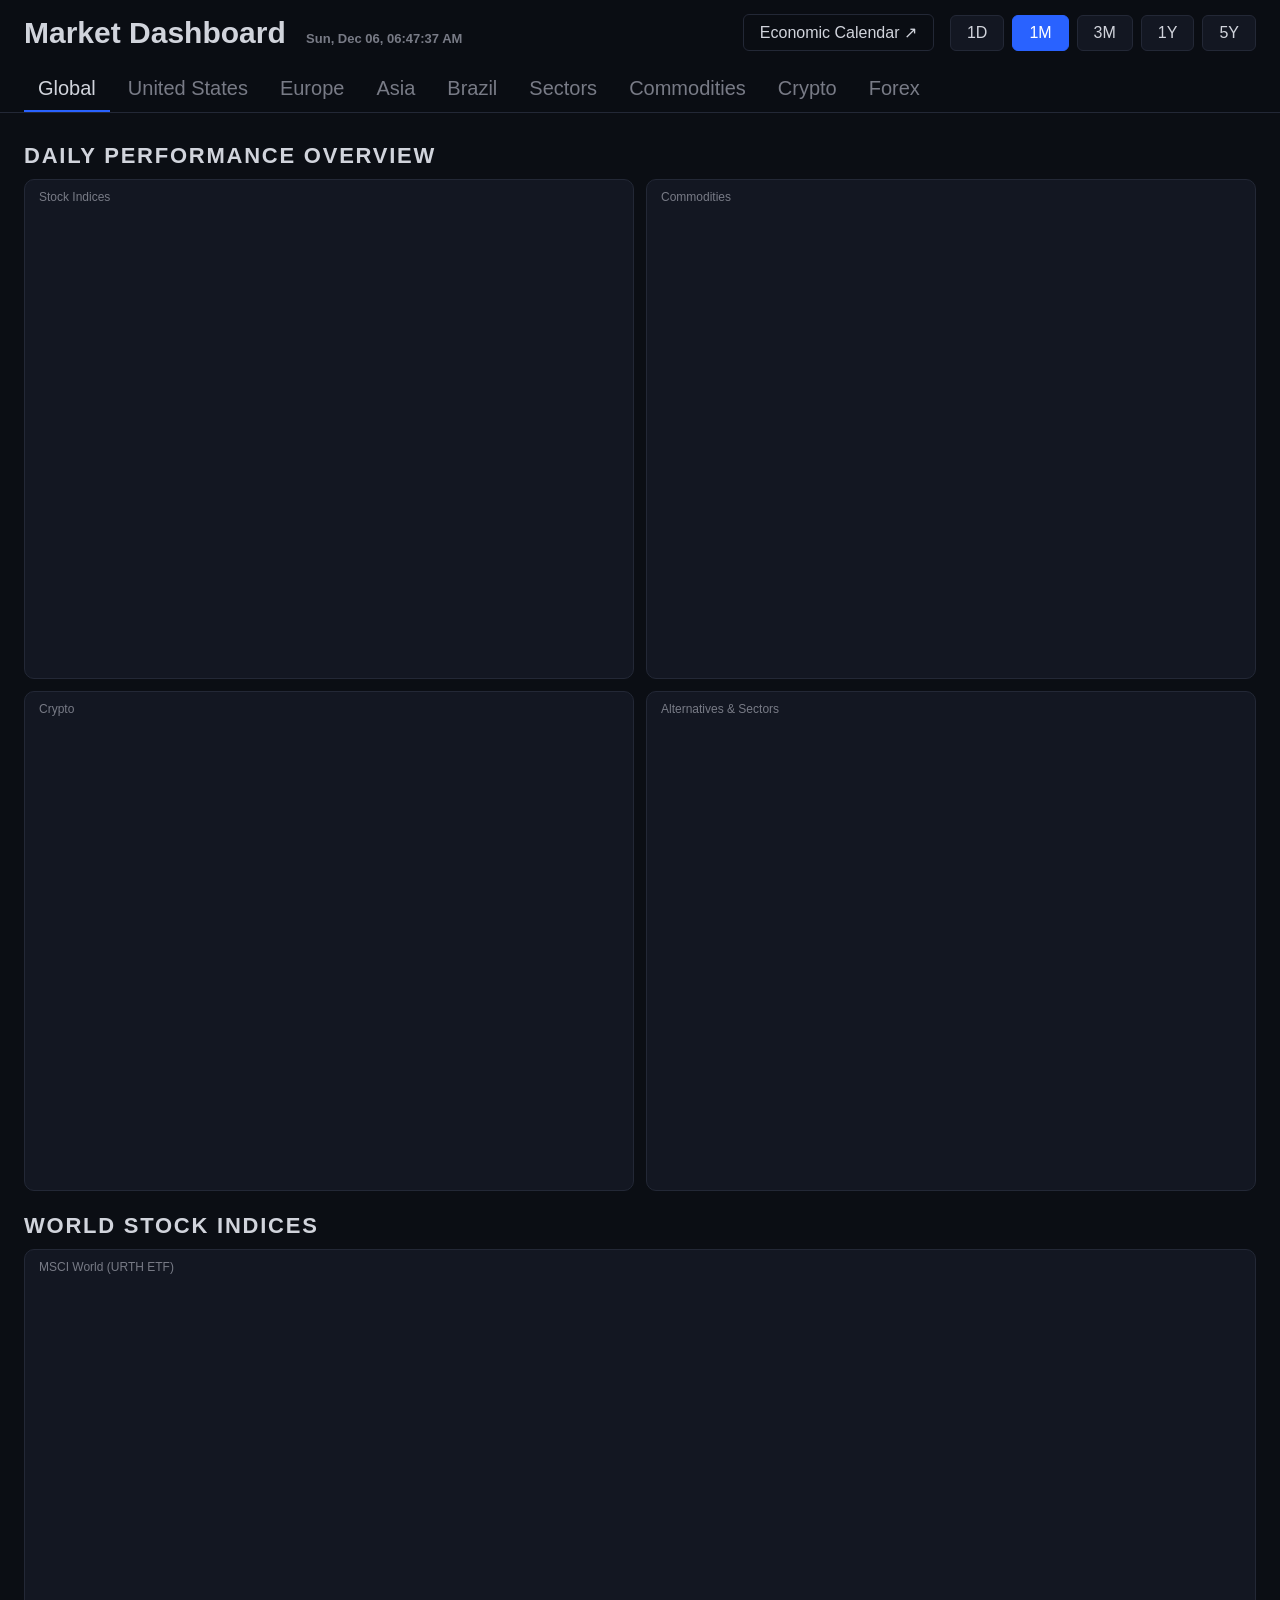
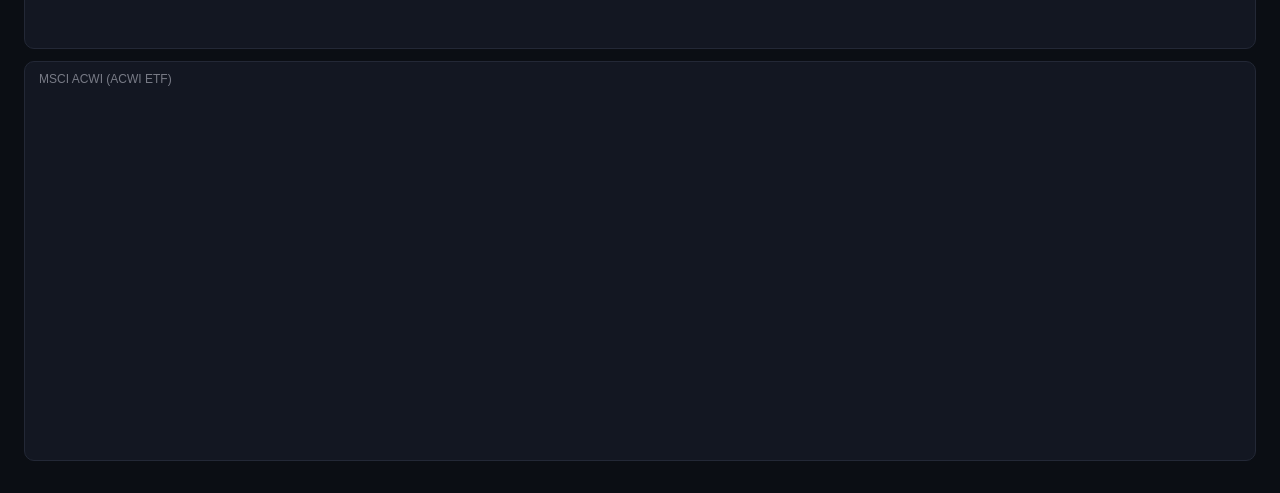
==== index.html @ fdc888da "Rename main page to index.html" ====
<!DOCTYPE html>
<!--
  MARKET DASHBOARD
  ==================
  This file mixes 3 "languages", each with its own job:

  1. HTML -> the STRUCTURE of the page (what exists: title, buttons, boxes)
  2. CSS  -> the LOOK (colors, sizes, grid). Lives inside <style>
  3. JavaScript (JS) -> the BEHAVIOR (building charts, reacting to
     clicks). Lives inside <script>

  The charts are NOT drawn by this file: they are TradingView "widgets".
  For each asset, our code loads a small program from TradingView's
  server, which fetches the prices and draws the chart inside the box.
  That's why the file lives on your computer but needs internet to work.

  Text inside a block like this one (HTML) or after // (JS) is a
  COMMENT: the browser ignores it, it's only for humans.
-->
<html lang="en">
<head>
  <meta charset="UTF-8">
  <meta name="viewport" content="width=device-width, initial-scale=1">
  <title>Market Dashboard</title>
  <link rel="icon" href="data:image/svg+xml,<svg xmlns='http://www.w3.org/2000/svg' viewBox='0 0 100 100'><text y='.9em' font-size='90'>📈</text></svg>">

  <style>
    /* ---------- CSS: look ---------- */

    /* Color variables: change them here and the whole page changes */
    :root {
      --fundo: #0b0e14;
      --caixa: #131722;
      --borda: #232836;
      --texto: #d1d4dc;
      --text-muted: #787b86;
      --destaque: #2962ff;
    }

    * { box-sizing: border-box; }

    body {
      margin: 0;
      background: var(--fundo);
      color: var(--texto);
      font-family: -apple-system, BlinkMacSystemFont, "Segoe UI", Roboto, sans-serif;
    }

    /* Top bar: title on the left, link and buttons on the right,
       tabs on a second line (flex-wrap lets them drop down) */
    header {
      position: sticky; top: 0; z-index: 10;
      display: flex; align-items: center; justify-content: space-between;
      gap: 16px; flex-wrap: wrap;
      padding: 14px 24px 0;
      background: rgba(11, 14, 20, 0.92);
      backdrop-filter: blur(6px);
      border-bottom: 1px solid var(--borda);
    }
    header h1 { margin: 0; font-size: 30px; font-weight: 700; }
    #clock { color: var(--text-muted); font-size: 13px; margin-left: 12px; }

    .periods { display: flex; gap: 8px; }
    .periods button {
      background: var(--caixa);
      color: var(--texto);
      border: 1px solid var(--borda);
      border-radius: 6px;
      padding: 8px 16px;
      font-size: 16px;
      cursor: pointer;
    }
    .periods button:hover { border-color: var(--text-muted); }
    .periods button.active { background: var(--destaque); border-color: var(--destaque); color: #fff; }

    .calendar-link {
      margin-left: auto;          /* pushes the link to the right, next to the buttons */
      color: var(--texto);
      text-decoration: none;      /* removes the underline links have by default */
      font-size: 16px;
      padding: 8px 16px;;
      border: 1px solid var(--borda);
      border-radius: 6px;
    }
    .calendar-link:hover { border-color: var(--text-muted); }

    /* NEW: the tab bar. width: 100% forces it onto its own line */
    .tabs { display: flex; gap: 4px; width: 100%; }
    .tabs button {
      background: none;
      color: var(--text-muted);
      border: none;
      border-bottom: 2px solid transparent;  /* invisible line, same height as the active one */
      padding: 10px 14px;
      font-size: 20px;
      cursor: pointer;
    }
    .tabs button:hover { color: var(--texto); }
    .tabs button.active { color: var(--texto); border-bottom-color: var(--destaque); }

    main { padding: 8px 24px 32px; }

    /* Each group (Macro, Commodities...) has a title and a grid */
    section h2 {
      margin: 22px 0 10px;
      font-size: 22px; font-weight: 600;
      letter-spacing: 0.08em; text-transform: uppercase;
      color: var(--texto);
    }

    /* THE GRID: as many columns as fit, each at least 700px wide */
    .grid {
      display: grid;
      grid-template-columns: repeat(auto-fill, minmax(700px, 1fr));
      gap: 12px;
    }

    /* Each chart box */
    .card {
      background: var(--caixa);
      border: 1px solid var(--borda);
      border-radius: 10px;
      padding: 10px 10px 4px;
      height: 400px;
      display: flex; flex-direction: column;
    }
    .card .label { font-size: 12px; color: var(--text-muted); margin: 0 0 4px 4px; }

    .card .chart { flex: 1; min-height: 0; }
     /* Number cards (data from APIs, not charts) */
    .stat-grid {
      display: grid;
      grid-template-columns: repeat(auto-fill, minmax(340px, 1fr));   /* all cards the same width */
      gap: 12px;
    }
    .stat-card {
      background: var(--caixa);
      border: 1px solid var(--borda);
      border-radius: 10px;
      padding: 14px 16px;
    }
    .stat-card .label { font-size: 13px; color: var(--text-muted); }
    .stat-value { 
      font-size: 36px; 
      font-weight: 700; 
      margin: 6px 0 2px; 
      white-space: nowrap;   /* never break the number into two lines */
    }
    
    .stat-date { font-size: 12px; color: var(--text-muted); }
    .stat-unit { font-size: 20px; font-weight: 500; color: var(--text-muted); margin-left: 4px; }
    
    /* Performance lists on the Global tab */
    .overview-grid {
      display: grid;
      grid-template-columns: repeat(auto-fill, minmax(420px, 1fr));
      gap: 12px;
    }
    .overview-card { height: 500px; }    
    
    .group-link {
      display: inline-block;
      margin: 0 0 12px;
      font-size: 15px;
      color: var(--texto);
      text-decoration: none;
      padding: 8px 14px;
      border: 1px solid var(--borda);
      border-radius: 6px;
      background: var(--caixa);
    }

    /* Country comparison table */
    .table-card {
      background: var(--caixa);
      border: 1px solid var(--borda);
      border-radius: 10px;
      padding: 14px 16px;
      overflow-x: auto;   /* scroll sideways on small screens instead of breaking */
    }
    .compare { width: 100%; border-collapse: collapse; font-size: 16px; }
    .compare th, .compare td {
      padding: 10px 14px;
      text-align: right;   /* numbers line up on the right, like in a spreadsheet */
      border-bottom: 1px solid var(--borda);
      white-space: nowrap;
    }
    .compare th:first-child { text-align: left; }   /* country names on the left */
    .compare thead th { font-size: 13px; font-weight: 600; color: var(--text-muted); }
    .compare tbody tr:hover { background: var(--borda); }   /* highlight the row under the mouse */
    .compare td[title] { cursor: help; }

    .group-link:hover { border-color: var(--text-muted); }
    .group-link:hover { text-decoration: underline; }
  </style>
</head>

<body>
  <!-- ---------- HTML: structure ---------- -->
  <header>
    <div>
      <h1>Market Dashboard <span id="clock"></span></h1>
    </div>

    <!-- Opens TradingView's full economic calendar in a new tab -->
    <a class="calendar-link" href="https://www.tradingview.com/economic-calendar/" target="_blank">
      Economic Calendar ↗
    </a>

    <!-- Period buttons. "data-period" holds the code TradingView
         understands: 1D, 1M, 3M, 12M (1 year), 60M (5 years) -->
    <div class="periods">
      <button data-period="1D">1D</button>
      <button data-period="1M">1M</button>
      <button data-period="3M">3M</button>
      <button data-period="12M">1Y</button>
      <button data-period="60M">5Y</button>
    </div>

    <!-- NEW: tab bar. Starts empty: the JavaScript creates one button per tab -->
    <nav class="tabs" id="tabs"></nav>
  </header>

  <!-- Starts empty: the JavaScript fills it with the groups of the current tab -->
  <main id="panel"></main>

  <script>
    // ---------- JavaScript: behavior ----------

    // 1) TABS AND ASSETS
    // The tabs, in the order they appear in the top bar.
    const TABS = ["Global", "United States", "Europe", "Asia", "Brazil", "Sectors", "Commodities", "Crypto", "Forex"];

    // Focus PDF is named after the Friday before its Monday release: R20261113.pdf
    function latestFocusUrl() {
      const d = new Date();                                   // today
      // getDay(): 0 = Sunday, 1 = Monday, ... 6 = Saturday
      const daysSinceMonday = (d.getDay() + 6) % 7;
      d.setDate(d.getDate() - daysSinceMonday - 3);           // last Monday - 3 days = Friday
      const yyyy = d.getFullYear();
      const mm = String(d.getMonth() + 1).padStart(2, "0");   // months start at 0 in JavaScript!
      const dd = String(d.getDate()).padStart(2, "0");
      return `https://www.bcb.gov.br/content/focus/focus/R${yyyy}${mm}${dd}.pdf`;
    }

    // Each group says which tab it belongs to ("tab").
    // Each asset is ["EXCHANGE:TICKER", "Label shown on the card"].
    // The prefix (OANDA:, FX:, CAPITALCOM:...) says which data source the price comes from.
    const GROUPS = [

      { tab: "Global", title: "Daily Performance Overview", overview: [
        ["Stock Indices", [
          ["FOREXCOM:SPXUSD",        "S&P 500"],
          ["FOREXCOM:NSXUSD",        "Nasdaq 100"],
          ["CAPITALCOM:EU50",        "Euro Stoxx 50"],
          ["CAPITALCOM:CN50",        "China A50"],          
          ["CAPITALCOM:DE40",        "DAX"],
          ["FOREXCOM:UKXGBP",        "FTSE 100"],
          ["OANDA:JP225USD",         "Nikkei 225"],
          ["CAPITALCOM:HK50",        "Hang Seng"],
          ["BMFBOVESPA:IBOV",        "Ibovespa"],
        ]],
        ["Commodities", [
          ["OANDA:XAUUSD",           "Gold"],
          ["OANDA:XAGUSD",           "Silver"],
          ["CAPITALCOM:COPPER",      "Copper"],
          ["IG:IRON",                "Iron Ore"],
          ["TVC:UKOIL",              "Brent Crude"],
          ["TVC:USOIL",              "WTI Crude"],
        ]],
        ["Crypto", [
          ["BITSTAMP:BTCUSD",        "Bitcoin"],
          ["BITSTAMP:ETHUSD",        "Ethereum"],
          ["BITSTAMP:SOLUSD",        "Solana"],
          ["BITSTAMP:XRPUSD",        "XRP"],
        ]],   
        ["Alternatives & Sectors", [
          ["AMEX:URA",               "Uranium Miners"],
          ["AMEX:REMX",              "Rare Earths"],
          ["NYSE:MP",                "MP Materials"],
          ["AMEX:LIT",               "Lithium"],
          ["AMEX:ITA",               "US Defense"],
          ["AMEX:XLV",               "US Healthcare"],
          ["NASDAQ:SMH",             "Semiconductors"],
          ["NASDAQ:CIBR",            "Cybersecurity"],
        ]], 
      ]},          
    
      { tab: "Global", title: "World Stock Indices", assets: [
        ["AMEX:URTH",         "MSCI World (URTH ETF)"],
        ["NASDAQ:ACWI",       "MSCI ACWI (ACWI ETF)"],
      ]},
      
      { tab: "United States", title: "Rates & Inflation",
        link: ["Rate Expectations: CME FedWatch ↗", "https://www.cmegroup.com/markets/interest-rates/cme-fedwatch-tool.html"],
        indicators: [
          ["US_FED_FUNDS", "Fed Funds Effective Rate",                    "% p.y."],
          ["US_REAL_RATE", "Real Interest Rate (Fed Funds vs. CPI 12m)", "% p.y."],
          ["US_CPI",       "CPI Inflation (12 months)",                  "%"],
      ]},
      { tab: "United States", title: "Economy & Fiscal", indicators: [
        ["US_UNEMPLOYMENT", "Unemployment Rate",            "%"],
        ["US_GDP",          "GDP, Last Full Year", " US$ tn", 1e12],
        ["US_DEBT",         "Total Public Debt",   " US$ tn", 1e12],
        ["FRED:GFDEGDQ188S", "Total Public Debt (% GDP)"],
      ]},

      { tab: "United States", title: "Stock Indices", assets: [
        ["FOREXCOM:SPXUSD",   "S&P 500"],
        ["FOREXCOM:NSXUSD",   "Nasdaq 100"],
        ["FOREXCOM:DJI",      "Dow Jones"],
        ["FOREXCOM:US2000",   "Russell 2000"],
      ]},

      { tab: "United States", title: "Rates & Volatility", assets: [
        ["OANDA:USB10YUSD",   "US 10Y T-Note (Price)"],
        ["CAPITALCOM:VIX",    "VIX (Volatility)"],
      ]},

      { tab: "Europe", title: "Euro Area (ECB)",
        link: ["ECB Monetary Policy Decisions ↗", "https://www.ecb.europa.eu/press/govcdec/mopo/html/index.en.html"],
        indicators: [
          ["EU_DEPOSIT_RATE", "ECB Deposit Facility Rate",           "% p.y."],
          ["EU_REAL_RATE",    "Real Short-Term Rate (vs. HICP 12m)", "% p.y."],
          ["EU_HICP",         "HICP Inflation (12 months)",          "%"],
          ["EU_GDP_GROWTH",   "Real GDP Growth (YoY)",               "%"],
      ]},
      { tab: "Europe", title: "Country Comparison", table: "europe" },

      { tab: "Europe", title: "Stock Indices", assets: [
        ["CAPITALCOM:EU50",   "Euro Stoxx 50"],
        ["CAPITALCOM:DE40",   "DAX (Germany)"],
        ["FOREXCOM:UKXGBP",   "FTSE 100 (London)"],
        ["CAPITALCOM:FR40",   "CAC 40 (France)"],
      ]},

      { tab: "Europe", title: "Government Bonds", assets: [
        ["OANDA:DE10YBEUR",        "German Bund 10Y (Price)"],
        ["OANDA:UK10YBGBP",        "UK Gilt 10Y (Price)"],
        ["FRED:IRLTLT01ITM156N",   "Italy 10Y — FRED (monthly)"],
        ["FRED:IRLTLT01ESM156N",   "Spain 10Y — FRED (monthly)"],
        ["FRED:IRLTLT01FRM156N",   "France 10Y — FRED (monthly)"],
        ["FRED:IRLTLT01DEM156N",   "Germany 10Y — FRED (monthly)"],
        ["FRED:IRLTLT01GBM156N",   "UK 10Y — FRED (monthly)"],
      ]},

      { tab: "Asia", title: "Country Comparison", table: "asia" },      
      
      { tab: "Asia", title: "Stock Indices", assets: [
        ["OANDA:JP225USD",         "Nikkei 225 (Japan)"],
        ["CAPITALCOM:HK50",        "Hang Seng (Hong Kong)"],
        ["CAPITALCOM:CN50",        "China A50"],
        ["OANDA:AU200AUD",         "ASX 200 (Australia)"],
      ]},

      { tab: "Asia", title: "Country ETFs (USD, US hours)", assets: [
        ["BATS:INDA",              "India (INDA)"],
        ["AMEX:EWT",               "Taiwan (EWT)"],
        ["AMEX:EWY",               "South Korea (EWY)"],
      ]},

      { tab: "Asia", title: "Currencies", assets: [
        ["FX:AUDUSD",              "AUD / USD"],
        ["FX_IDC:USDINR",          "USD / INR (India)"],
      ]},

      { tab: "Asia", title: "Bond Yields (monthly, %)", assets: [
        ["FRED:IRLTLT01JPM156N",   "Japan 10Y"],
        ["FRED:IRLTLT01AUM156N",   "Australia 10Y"],
      ]},

      { tab: "Asia", title: "Government Bonds", assets: [
        ["FRED:IRLTLT01JPM156N",   "Japan 10Y — FRED (monthly)"]
      ]},

      { tab: "Brazil", title: "Rates & Inflation",
        link: ["Focus Survey: Latest Report (PDF) ↗", latestFocusUrl()],
        indicators: [
        [432,   "Selic Target Rate",          "% p.y."],
        ["REAL_RATE", "Real Interest Rate (Selic vs. IPCA 12m)", "% p.y."],
        [13522, "IPCA Inflation (12 months)", "%"],
        [433,   "IPCA Inflation (monthly)",   "%"],
        [13521, "Inflation Target",           "%"],
      ]},

      { tab: "Brazil", title: "Economy & Fiscal", indicators: [
        ["GDP", "Real GDP Growth (YoY)", "%"],
        [7324,  "GDP, Last Full Year",  " US$ tn", 1000000],
        [24369, "Unemployment Rate",               "%"],
        [13762, "Gross Public Debt (% GDP)",       "%"],
        [3546,  "International Reserves", " US$ bn", 1000],
      ]},    
      
      { tab: "Brazil", title: "Market", assets: [
        ["BMFBOVESPA:IBOV",   "Ibovespa"],
        ["FX_IDC:USDBRL",     "USD / BRL"],
        ["BMFBOVESPA:PETR4",  "Petrobras (PETR4)"],
        ["BMFBOVESPA:VALE3",  "Vale (VALE3)"],
        ["BMFBOVESPA:ITUB4",  "Itaú (ITUB4)"],
      ]},

      { tab: "Brazil", title: "Interest Rates", assets: [
        ["BMFBOVESPA:DI1F2027",    "DI Jan/2027 (Short-term rate, %)"],
        ["BMFBOVESPA:DI1F2035",    "DI Jan/2035 (Long-term rate, %)"],
      ]},

     { tab: "Commodities", title: "Precious Metals", assets: [
        ["OANDA:XAUUSD",           "Gold (USD/oz)"],
        ["OANDA:XAGUSD",           "Silver (USD/oz)"],
        ["OANDA:XPTUSD",           "Platinum (USD/oz)"],
        ["OANDA:XPDUSD",           "Palladium (USD/oz)"],
      ]},

      { tab: "Commodities", title: "Industrial Metals", assets: [
        ["CAPITALCOM:COPPER",      "Copper"],
        ["IG:IRON",                "Iron Ore (CNH/t, China)"],
      ]},
      { tab: "Commodities", title: "Energy", assets: [
        ["TVC:UKOIL",              "Brent Crude"],
        ["TVC:USOIL",              "WTI Crude"],
      ]},

      { tab: "Commodities", title: "Critical Minerals (via ETFs & miners)", assets: [
        ["AMEX:URA",               "Uranium Miners (URA)"],
        ["AMEX:URNM",              "Uranium Miners & Physical (URNM)"],
        ["AMEX:REMX",              "Rare Earths & Strategic Metals (REMX)"],
        ["NYSE:MP",                "MP Materials (US Rare Earths)"],
        ["AMEX:LIT",               "Lithium & Battery Tech (LIT)"],
      ]},

      { tab: "Crypto", title: "Crypto", assets: [
        ["BITSTAMP:BTCUSD",   "Bitcoin"],
        ["BITSTAMP:ETHUSD",   "Ethereum"],
      ]},

      { tab: "Sectors", title: "Defense & Aerospace", assets: [
        ["AMEX:ITA",               "US Aerospace & Defense (ITA)"],
        ["AMEX:XAR",               "US Aerospace & Defense, Equal Weight (XAR)"],
        ["BATS:EUAD",              "Europe Defense (EUAD) - BATS"],
      ]},
      { tab: "Sectors", title: "Healthcare & Pharma", assets: [
        ["AMEX:XLV",               "US Healthcare (XLV)"],
        ["AMEX:XPH",               "US Pharmaceuticals (XPH)"],
        ["AMEX:XBI",               "US Biotech (XBI)"],
      ]},
      { tab: "Sectors", title: "Tech & Semiconductors", assets: [
        ["NASDAQ:SMH",             "Semiconductors (SMH)"],
        ["AMEX:XLK",               "US Technology (XLK)"],
        ["NASDAQ:CIBR",            "Cybersecurity (CIBR)"],
      ]},
      { tab: "Sectors", title: "Financials & Energy", assets: [
        ["AMEX:XLF",               "US Financials (XLF)"],
        ["AMEX:XLE",               "US Energy (XLE)"],
        ["NASDAQ:ICLN",            "Clean Energy (ICLN)"],
      ]},
      
      { tab: "Forex", title: "Currencies", assets: [
        ["CAPITALCOM:DXY",    "Dollar Index (DXY)"],
        ["FX:EURUSD",         "EUR / USD"],
        ["FX:USDJPY",         "USD / JPY"],
        ["FX:USDCNH",         "USD / CNH (China)"],
        ["FX_IDC:CHFEUR",     "CHF / EUR"],
      ]},
    ];

    // Used the first time the page opens (before anything is saved)
    const DEFAULT_TAB = TABS[0];
    const DEFAULT_PERIOD = "1M"; // 1 day, 1 month, 3 months, 1 year, 5 years

    // Address of TradingView's "little program" that draws each chart
    const WIDGET_URL =
      "https://s3.tradingview.com/external-embedding/embed-widget-symbol-overview.js";


    // 2) MEMORY: save and read choices in the browser (localStorage),
    // so the page reopens on the same tab and period.
    // try/catch: if the browser blocks storage, we just use the default.
    function load(key, fallback) {
      try { return localStorage.getItem(key) || fallback; }
      catch (e) { return fallback; }
    }
    function save(key, value) {
      try { localStorage.setItem(key, value); } catch (e) {}
    }

    // NEW: the "state" of the page = what is selected right now.
    // "let" (not "const") because these values change when you click.
    let currentTab = load("tab", DEFAULT_TAB);
    let currentPeriod = DEFAULT_PERIOD;;

    // If a saved tab no longer exists (e.g. you renamed it), go back to the default
    if (!TABS.includes(currentTab)) currentTab = DEFAULT_TAB;


    // 3) FUNCTION THAT CREATES ONE CHART inside a box
    // This is TradingView's own "embed" code, built with JavaScript
    // so we can rebuild it when you change tab or period.
    function createChart(box, symbol, period) {
      const container = document.createElement("div");
      container.className = "tradingview-widget-container";
      container.style.height = "100%";

      const target = document.createElement("div");
      target.className = "tradingview-widget-container__widget";
      container.appendChild(target);

      const script = document.createElement("script");
      script.src = WIDGET_URL;
      script.async = true;
      // The settings go inside the <script> tag as JSON
      script.innerHTML = JSON.stringify({
        symbols: [[symbol + "|" + period]], // "EXCHANGE:TICKER|PERIOD"
        chartOnly: false,
        width: "100%",
        height: "100%",
        locale: "en",
        colorTheme: "dark",
        isTransparent: true,                 // uses our box's background
        autosize: true,
        chartType: "area",
        showVolume: false,
        showMA: false,
        scalePosition: "right",
        scaleMode: "Normal",
        valuesTracking: "1",                 // shows the value under the mouse
        changeMode: "price-and-percent",
        hideDateRanges: true,                // we have our own period buttons
        hideMarketStatus: false,
        hideSymbolLogo: false,
      });
      container.appendChild(script);

      box.appendChild(container);
    }

    // Compact TradingView widget: just the value and the change, no chart
    const QUOTE_URL = "https://s3.tradingview.com/external-embedding/embed-widget-single-quote.js";

    function createQuote(box, symbol) {
      const container = document.createElement("div");
      container.className = "tradingview-widget-container";

      const target = document.createElement("div");
      target.className = "tradingview-widget-container__widget";
      container.appendChild(target);

      const script = document.createElement("script");
      script.src = QUOTE_URL;
      script.async = true;
      script.innerHTML = JSON.stringify({
        symbol: symbol,
        width: "100%",
        isTransparent: true,
        colorTheme: "dark",
        locale: "en",
      });
      container.appendChild(script);

      box.appendChild(container);
    }

    // List of assets with their change over the selected period
    const OVERVIEW_URL = "https://s3.tradingview.com/external-embedding/embed-widget-market-overview.js";

    function createOverview(box, title, symbols, period) {
      const container = document.createElement("div");
      container.className = "tradingview-widget-container";
      container.style.height = "100%";

      const target = document.createElement("div");
      target.className = "tradingview-widget-container__widget";
      container.appendChild(target);

      const script = document.createElement("script");
      script.src = OVERVIEW_URL;
      script.async = true;
      script.innerHTML = JSON.stringify({
        colorTheme: "dark",
        dateRange: "1D",
        showChart: false,           // just the list
        locale: "en",
        width: "100%",
        height: "100%",
        isTransparent: true,
        showSymbolLogo: true,
        showFloatingTooltip: false,
        tabs: [{
          title: title,
          // our format ["EXCHANGE:TICKER", "Name"] → TradingView's format { s: ..., d: ... }
          symbols: symbols.map(([symbol, name]) => ({ s: symbol, d: name })),
        }],
      });
      container.appendChild(script);

      box.appendChild(container);
    }


    // 3b) NUMBER CARDS: data from public APIs
    const BCB_URL = "https://api.bcb.gov.br/dados/serie/bcdata.sgs.";
    const IBGE_GDP_URL = "https://servicodados.ibge.gov.br/api/v3/agregados/5932/periodos/-1/variaveis/6561?localidades=N1%5Ball%5D&classificacao=11255%5B90707%5D";

    // Central Bank of Brazil → returns { date, value }
    async function fetchBCB(series) {
      const response = await fetch(BCB_URL + series + "/dados/ultimos/1?formato=json");
      const data = await response.json();   // [{ data: "dd/mm/yyyy", valor: "13.75" }]
      return { date: data[0].data, value: Number(data[0].valor) };
    }

    // IBGE → real GDP growth vs. same quarter of last year → returns { date, value }
    async function fetchGDP() {
      const response = await fetch(IBGE_GDP_URL);
      const data = await response.json();
      // The answer is nested: data → resultados → series → serie → { "202602": "2.0" }
      const serie = data[0].resultados[0].series[0].serie;
      const period = Object.keys(serie)[0];  // "202602" = year 2026, quarter 02
      const quarter = "Q" + Number(period.slice(4)) + " " + period.slice(0, 4);  // "Q2 2026"
      return { date: quarter, value: Number(serie[period]) };
    }

    // Real interest rate = Selic discounted by 12-month inflation (Fisher equation)
    async function fetchRealRate() {
      // Ask for both at the same time and wait for the two answers
      const [selic, ipca] = await Promise.all([fetchBCB(432), fetchBCB(13522)]);
      const real = ((1 + selic.value / 100) / (1 + ipca.value / 100) - 1) * 100;
      return { date: ipca.date, value: real };
    }

    // ===== UNITED STATES =====
    const BLS_URL = "https://api.bls.gov/publicAPI/v1/timeseries/data/";
    const FED_FUNDS_URL = "https://markets.newyorkfed.org/api/rates/unsecured/effr/last/1.json";
    const US_GDP_URL = "https://api.worldbank.org/v2/country/US/indicator/NY.GDP.MKTP.CD?format=json&mrv=1";
    const US_DEBT_URL = "https://api.fiscaldata.treasury.gov/services/api/fiscal_service/v2/accounting/od/debt_to_penny?sort=-record_date&page%5Bsize%5D=1";

    // Small cache in the browser: BLS allows only 25 requests per day without a key
    const CACHE_HOURS = 6;

    function readCache(key) {
      try {
        const saved = JSON.parse(localStorage.getItem(key));
        if (saved && Date.now() - saved.time < CACHE_HOURS * 60 * 60 * 1000) return saved.data;
      } catch (e) {}
      return null;   // nothing saved, or too old
    }

    function writeCache(key, data) {
      try { localStorage.setItem(key, JSON.stringify({ time: Date.now(), data: data })); } catch (e) {}
    }

    // BLS → monthly values, newest first: [{ year: "2026", period: "M10", periodName: "October", value: "4.1" }, ...]
    async function fetchBLS(seriesId) {
      const url = BLS_URL + seriesId;
      const saved = readCache(url);
      if (saved) return saved;   // use the saved copy, no request

      const response = await fetch(url);
      const json = await response.json();
      if (json.status !== "REQUEST_SUCCEEDED") throw new Error("BLS: " + json.message);

      const data = json.Results.series[0].data;
      writeCache(url, data);
      return data;
    }

    async function fetchUSUnemployment() {
      const data = await fetchBLS("LNS14000000");
      const last = data.find((month) => month.value !== "-");   // newest month with a value
      return { date: last.periodName + " " + last.year, value: Number(last.value) };
    }

    // CPI is a price index: inflation = this month vs. the same month one year before
    async function fetchUSCPI() {
      const data = await fetchBLS("CUUR0000SA0");
      for (const month of data) {   // newest first
        if (month.period === "M13" || month.value === "-") continue;   // M13 = annual average; "-" = missing
        const yearBefore = String(Number(month.year) - 1);
        const sameMonthLastYear = data.find((x) => x.year === yearBefore && x.period === month.period);
        if (sameMonthLastYear && sameMonthLastYear.value !== "-") {
          const change = (Number(month.value) / Number(sameMonthLastYear.value) - 1) * 100;
          return { date: month.periodName + " " + month.year, value: change };
        }
      }
      throw new Error("CPI: no comparable months");
    }

    async function fetchFedFunds() {
      const response = await fetch(FED_FUNDS_URL);
      const json = await response.json();
      const rate = json.refRates[0];   // { effectiveDate: "2026-11-19", percentRate: 3.88, ... }
      return { date: rate.effectiveDate, value: rate.percentRate };
    }

    async function fetchUSRealRate() {
      const [rate, cpi] = await Promise.all([fetchFedFunds(), fetchUSCPI()]);
      const real = ((1 + rate.value / 100) / (1 + cpi.value / 100) - 1) * 100;
      return { date: cpi.date, value: real };
    }

    async function fetchUSGDP() {
      const response = await fetch(US_GDP_URL);
      const json = await response.json();
      const row = json[1][0];   // json[0] = page info, json[1] = the data
      return { date: row.date, value: row.value };
    }

    async function fetchUSDebt() {
      const response = await fetch(US_DEBT_URL);
      const json = await response.json();
      const row = json.data[0];
      return { date: row.record_date, value: Number(row.tot_pub_debt_out_amt) };
    }

    // ===== EUROPE (euro area) =====
    const ECB_URL = "https://data-api.ecb.europa.eu/service/data/";
    const EUROSTAT_URL = "https://ec.europa.eu/eurostat/api/dissemination/statistics/1.0/data/";
    const EU_GDP_URL = "https://api.worldbank.org/v2/country/EMU/indicator/NY.GDP.MKTP.CD?format=json&mrv=1";

    // ECB → last value of any series key → { date, value }
    async function fetchECB(key) {
      const response = await fetch(ECB_URL + key + "?lastNObservations=1&format=jsondata");
      const json = await response.json();
      const series = Object.values(json.dataSets[0].series)[0];   // the only series in the answer
      const observations = series.observations;                    // { "0": [2.5, ...] }
      const index = Object.keys(observations)[0];
      const date = json.structure.dimensions.observation[0].values[index].id;   // "2026-09-16"
      return { date: date, value: observations[index][0] };
    }

    // Eurostat → last value of a dataset, filtered down to one series → { date, value }
    async function fetchEurostat(dataset, filters) {
      const response = await fetch(EUROSTAT_URL + dataset + "?" + filters + "&lastTimePeriod=1");
      const json = await response.json();
      const date = Object.keys(json.dimension.time.category.index)[0];   // "2026-10"
      return { date: date, value: json.value["0"] };
    }

    // Each indicator is just "which series, from which source"
    function fetchEUDepositRate()  { return fetchECB("FM/B.U2.EUR.4F.KR.DFR.LEV"); }
    function fetchEUUnemployment() { return fetchECB("LFSI/M.I9.S.UNEHRT.TOTAL0.15_74.T"); }
    function fetchEUDebtToGDP()    { return fetchECB("GFS/Q.N.I9.W0.S13.S1.C.L.LE.GD.T._Z.XDC_R_B1GQ_CY._T.F.V.N._T"); }
    function fetchEUInflation()    { return fetchEurostat("prc_hicp_minr", "geo=EA&unit=RCH_A&coicop18=TOTAL"); }
    function fetchEUGDPGrowth()    { return fetchEurostat("namq_10_gdp", "geo=EA&unit=CLV_PCH_SM&s_adj=SCA&na_item=B1GQ"); }

    // Fisher equation: nominal rate discounted by inflation
    function realRate(nominal, inflation) {
      return ((1 + nominal / 100) / (1 + inflation / 100) - 1) * 100;
    }

    async function fetchEURealRate() {
      const [rate, hicp] = await Promise.all([fetchEUDepositRate(), fetchEUInflation()]);
      return { date: hicp.date, value: realRate(rate.value, hicp.value) };
    }

    async function fetchEUGDP() {
      const response = await fetch(EU_GDP_URL);
      const json = await response.json();
      const row = json[1][0];   // json[0] = page info, json[1] = the data
      return { date: row.date, value: row.value };
    }

    // Eurostat → latest value for several countries at once → { DE: { date, value }, FR: { ... }, ... }
    async function fetchEurostatCountries(dataset, filters, countryCodes) {
      const geo = countryCodes.map((code) => "geo=" + code).join("&");   // "geo=DE&geo=FR&..."
      const url = EUROSTAT_URL + dataset + "?" + geo + (filters ? "&" + filters : "") + "&lastTimePeriod=3";
      const response = await fetch(url);
      const json = await response.json();

      const times = Object.keys(json.dimension.time.category.index);   // ["2026-08", "2026-09", "2026-10"]
      const geoIndex = json.dimension.geo.category.index;               // { DE: 0, ES: 1, FR: 2, ... }
      const result = {};

      for (const code of countryCodes) {
        // Values come in one flat list: country after country, month after month
        for (let t = times.length - 1; t >= 0; t--) {   // start from the newest month
          const value = json.value[geoIndex[code] * times.length + t];
          if (value !== undefined) {
            result[code] = { date: times[t], value: value };
            break;   // found the newest value for this country, stop looking
          }
        }
      }
      return result;
    }
    
    const EUROPE_COUNTRIES = [
      ["DE", "Germany"],
      ["FR", "France"],
      ["IT", "Italy"],
      ["ES", "Spain"],
      ["NL", "Netherlands"],
      ["PT", "Portugal"],
    ];

    async function createEuropeTable(box) {
      box.innerHTML = `<div class="stat-date">Loading...</div>`;

      try {
        const codes = EUROPE_COUNTRIES.map(([code]) => code);   // ["DE", "FR", ...]

        // Five requests at the same time, one per column
        const [yields, inflation, growth, unemployment, debt] = await Promise.all([
          fetchEurostatCountries("irt_lt_mcby_m", "", codes),
          fetchEurostatCountries("prc_hicp_minr", "unit=RCH_A&coicop18=TOTAL", codes),
          fetchEurostatCountries("namq_10_gdp", "unit=CLV_PCH_SM&s_adj=SCA&na_item=B1GQ", codes),
          fetchEurostatCountries("une_rt_m", "s_adj=SA&age=TOTAL&sex=T&unit=PC_ACT", codes),
          fetchEurostatCountries("gov_10q_ggdebt", "unit=PC_GDP&sector=S13&na_item=GD", codes),
        ]);

        // One table cell: "4.68%", with the reference date when the mouse is over it; "—" if missing
        function cell(item) {
          if (!item) return `<td>—</td>`;
          return `<td title="${item.date}">${item.value.toFixed(2)}%</td>`;
        }

        let rows = "";
        for (const [code, name] of EUROPE_COUNTRIES) {
          const bond = yields[code];
          const prices = inflation[code];
          const real = bond && prices ? { date: prices.date, value: realRate(bond.value, prices.value) } : null;

          rows += `<tr>
            <th>${name}</th>
            ${cell(bond)}${cell(prices)}${cell(real)}
            ${cell(growth[code])}${cell(unemployment[code])}${cell(debt[code])}
          </tr>`;
        }

        box.innerHTML = `
          <table class="compare">
            <thead><tr>
              <th>Country</th><th>10Y Yield</th><th>Inflation (12m)</th><th>Real 10Y Yield</th>
              <th>GDP Growth (YoY)</th><th>Unemployment</th><th>Gov. Debt (% GDP)</th>
            </tr></thead>
            <tbody>${rows}</tbody>
          </table>
          <div class="stat-date">Source: Eurostat. Hover over a number to see its reference date.</div>`;
      } catch (error) {
        box.innerHTML = `<div class="stat-date">Failed to load</div>`;
      }
    }

    // ===== ASIA =====
    const BIS_URL = "https://stats.bis.org/api/v2/data/dataflow/BIS/";
    const OECD_URL = "https://sdmx.oecd.org/public/rest/data/";

    // Each country has two codes: BIS uses 2 letters, OECD uses 3
    const ASIA_COUNTRIES = [
      ["JP", "JPN", "Japan"],
      ["CN", "CHN", "China"],
      ["IN", "IND", "India"],
      ["KR", "KOR", "South Korea"],
      ["AU", "AUS", "Australia"],
    ];

    // Splits one CSV line into cells, ignoring commas inside "quoted text"
    function splitCSVLine(line) {
      const cells = [];
      let current = "";
      let insideQuotes = false;

      for (const char of line) {
        if (char === '"') {
          insideQuotes = !insideQuotes;   // entering or leaving a quoted text
        } else if (char === "," && !insideQuotes) {
          cells.push(current);            // a real separator: close this cell
          current = "";
        } else {
          current += char;                // any other character: keep building the cell
        }
      }
      cells.push(current);   // the last cell has no comma after it
      return cells;
    }

    // BIS and OECD both answer in SDMX-CSV → { JP: { date, value }, ... } with the newest value per country
    async function fetchSDMX(url) {
      const saved = readCache(url);
      if (saved) return saved;

      const response = await fetch(url);
      const lines = (await response.text()).trim().split("\n");
      const headers = splitCSVLine(lines[0]).map((header) => header.trim());
      const result = {};

      for (const line of lines.slice(1)) {   // skip the header line
        const cells = splitCSVLine(line);
        const row = {};
        headers.forEach((header, i) => { row[header] = (cells[i] || "").trim(); });

        if (row.OBS_VALUE === "") continue;   // no number in this row
        const code = row.REF_AREA;
        // Keep only the newest value for each country
        if (!result[code] || row.TIME_PERIOD > result[code].date) {
          result[code] = { date: row.TIME_PERIOD, value: Number(row.OBS_VALUE) };
        }
      }

      // Only save in the cache if we actually got data (not an error page)
      if (Object.keys(result).length > 0) writeCache(url, result);
      return result;
    }

    async function createAsiaTable(box) {
      box.innerHTML = `<div class="stat-date">Loading...</div>`;

      try {
        const bis = ASIA_COUNTRIES.map((country) => country[0]).join("+");    // "JP+CN+IN+KR+AU"
        const oecd = ASIA_COUNTRIES.map((country) => country[1]).join("+");   // "JPN+CHN+IND+KOR+AUS"

        // Five requests at the same time, one per data type
        const [policy, inflation, yields, growth, unemployment] = await Promise.all([
          fetchSDMX(BIS_URL + "WS_CBPOL/1.0/M." + bis + "?lastNObservations=1&format=csv"),
          fetchSDMX(BIS_URL + "WS_LONG_CPI/1.0/M." + bis + ".771?lastNObservations=1&format=csv"),
          fetchSDMX(OECD_URL + "OECD.SDD.STES,DSD_STES@DF_FINMARK,4.0/" + oecd + ".M.IRLT.PA.....?lastNObservations=1&format=csv"),
          fetchSDMX(OECD_URL + "OECD.SDD.NAD,DSD_NAMAIN1@DF_QNA_EXPENDITURE_GROWTH_OECD,/Q.." + oecd + ".S1..B1GQ......GY.?lastNObservations=1&format=csv"),
          fetchSDMX(OECD_URL + "OECD.SDD.TPS,DSD_LFS@DF_IALFS_UNE_M,1.0/" + oecd + "..._Z.Y._T.Y_GE15..M?lastNObservations=1&format=csv"),
        ]);

        function cell(item) {
          if (!item) return `<td>—</td>`;
          return `<td title="${item.date}">${item.value.toFixed(2)}%</td>`;
        }

        // Real rate only if both numbers exist
        function real(rate, prices) {
          if (!rate || !prices) return null;
          return { date: prices.date, value: realRate(rate.value, prices.value) };
        }

        let rows = "";
        for (const [b, o, name] of ASIA_COUNTRIES) {   // b = BIS code, o = OECD code
          rows += `<tr>
            <th>${name}</th>
            ${cell(policy[b])}${cell(inflation[b])}${cell(real(policy[b], inflation[b]))}
            ${cell(yields[o])}${cell(real(yields[o], inflation[b]))}
            ${cell(growth[o])}${cell(unemployment[o])}
          </tr>`;
        }

        box.innerHTML = `
          <table class="compare">
            <thead><tr>
              <th>Country</th><th>Policy Rate</th><th>Inflation (12m)</th><th>Real Policy Rate</th>
              <th>10Y Yield</th><th>Real 10Y Yield</th><th>GDP Growth (YoY)</th><th>Unemployment</th>
            </tr></thead>
            <tbody>${rows}</tbody>
          </table>
          <div class="stat-date">Sources: BIS (policy rates, inflation) and OECD (10Y yields, GDP, unemployment). China's policy rate is the 1-year Loan Prime Rate. Hover over a number to see its reference date.</div>`;
      } catch (error) {
        box.innerHTML = `<div class="stat-date">Failed to load</div>`;
      }
    }

    // Codes that are not Central Bank series numbers → which function fetches them
    const SOURCES = {
      GDP: fetchGDP,
      REAL_RATE: fetchRealRate,
      US_FED_FUNDS: fetchFedFunds,
      US_CPI: fetchUSCPI,
      US_REAL_RATE: fetchUSRealRate,
      US_UNEMPLOYMENT: fetchUSUnemployment,
      US_GDP: fetchUSGDP,
      US_DEBT: fetchUSDebt,
      EU_DEPOSIT_RATE: fetchEUDepositRate,
      EU_HICP: fetchEUInflation,
      EU_REAL_RATE: fetchEURealRate,
      EU_GDP_GROWTH: fetchEUGDPGrowth,
      EU_GDP: fetchEUGDP,
      EU_UNEMPLOYMENT: fetchEUUnemployment,
      EU_DEBT_GDP: fetchEUDebtToGDP,
    };

    function getData(series) {
      if (SOURCES[series]) return SOURCES[series]();   // found in the list → call that function
      return fetchBCB(series);                          // otherwise it's a Central Bank series number
    }

    // Draws one number card. divisor = 1 unless we say otherwise
    async function createIndicator(box, series, unit, divisor = 1) {
      box.innerHTML = `<div class="stat-value">Loading...</div>`;

      try {
        // "GDP" comes from IBGE; everything else is a Central Bank series code
        const last = await getData(series);

        box.innerHTML = `
          <div class="stat-value">${(last.value / divisor).toFixed(2)}<span class="stat-unit">${unit}</span></div>
          <div class="stat-date">Reference date: ${last.date}</div>`;
      } catch (error) {
        // No internet, server down, series code wrong...
        box.innerHTML = `
          <div class="stat-value">—</div>
          <div class="stat-date">Failed to load</div>`;
      }
    }

    // 4) DRAW THE PAGE for the current tab
    // NEW: instead of building everything once, we rebuild the panel
    // every time the tab or the period changes. Only the groups of the
    // current tab are created, so the page loads fewer charts at a time.
    const panel = document.getElementById("panel");

    function render() {
      panel.innerHTML = ""; // erase whatever was there

      // .filter keeps only the groups whose "tab" is the current one
      const groupsInTab = GROUPS.filter((group) => group.tab === currentTab);

      for (const group of groupsInTab) {
        const section = document.createElement("section");
        section.innerHTML = `<h2>${group.title}</h2>`;
        // Optional external link under the group title
        if (group.link) {
          const [text, url] = group.link;
          section.innerHTML += `<a class="group-link" href="${url}" target="_blank">${text}</a>`;
        }

        const grid = document.createElement("div");
        grid.className = "grid";

        if (group.indicators) {
          // Number cards (API data)
          grid.className = "stat-grid";
          for (const [series, name, unit, divisor] of group.indicators) {
            const card = document.createElement("div");
            card.className = "stat-card";
            card.innerHTML = `<div class="label">${name}</div><div class="stat"></div>`;
            grid.appendChild(card);
            
            // "EXCHANGE:SYMBOL" (has a colon) → TradingView compact widget; anything else → our APIs
            if (typeof series === "string" && series.includes(":")) {
              createQuote(card.querySelector(".stat"), series);
            } else {
              createIndicator(card.querySelector(".stat"), series, unit, divisor);
            }

          }
        } else if (group.table === "europe") {
          // Country comparison table
          grid.className = "table-card";
          createEuropeTable(grid);
        
        } else if (group.table === "asia") {
          grid.className = "table-card";
          createAsiaTable(grid);        
        
        } else if (group.overview) {
          // Performance lists (one card per list)
          grid.className = "overview-grid";
          for (const [title, symbols] of group.overview) {
            const card = document.createElement("div");
            card.className = "card overview-card";
            card.innerHTML = `<div class="label">${title}</div><div class="chart"></div>`;
            grid.appendChild(card);
            createOverview(card.querySelector(".chart"), title, symbols, currentPeriod);
          }        
        
        } else if (group.quotes) {

          // Compact value cards (TradingView)
          grid.className = "stat-grid";
          for (const [symbol, name] of group.quotes) {
            const card = document.createElement("div");
            card.className = "stat-card";
            card.innerHTML = `<div class="label">${name}</div><div class="quote"></div>`;
            grid.appendChild(card);
            createQuote(card.querySelector(".quote"), symbol);
          }
        } else {

          // Chart cards (TradingView)
          for (const [symbol, name] of group.assets) {
            const card = document.createElement("div");
            card.className = "card";
            card.innerHTML = `<div class="label">${name}</div><div class="chart"></div>`;
            grid.appendChild(card);
            createChart(card.querySelector(".chart"), symbol, currentPeriod);
          }
        }

        section.appendChild(grid);
        panel.appendChild(section);
      }

      // Highlight the selected tab and period button
      document.querySelectorAll(".tabs button").forEach((b) => {
        b.classList.toggle("active", b.dataset.tab === currentTab);
      });
      document.querySelectorAll(".periods button").forEach((b) => {
        b.classList.toggle("active", b.dataset.period === currentPeriod);
      });
    }


    // 5) BUTTONS
    // NEW: tab buttons are created from the TABS list,
    // so adding a tab = adding a name to TABS.
    const tabsBar = document.getElementById("tabs");
    for (const tab of TABS) {
      const button = document.createElement("button");
      button.textContent = tab;
      button.dataset.tab = tab;
      button.addEventListener("click", () => {
        currentTab = tab;
        save("tab", tab);
        render();
      });
      tabsBar.appendChild(button);
    }

    // Period buttons already exist in the HTML: we just listen to clicks
    document.querySelectorAll(".periods button").forEach((button) => {
      button.addEventListener("click", () => {
        currentPeriod = button.dataset.period;
        save("period", currentPeriod);
        render();
      });
    });

    render(); // first drawing, when the page opens

    // 6) CLOCK at the top (updates every second)
    function updateClock() {
      document.getElementById("clock").textContent = new Date().toLocaleString("en-US", {
        weekday: "short", day: "2-digit", month: "short",
        hour: "2-digit", minute: "2-digit", second: "2-digit",
      });
    }
    updateClock();
    setInterval(updateClock, 1000);
  </script>
</body>
</html>
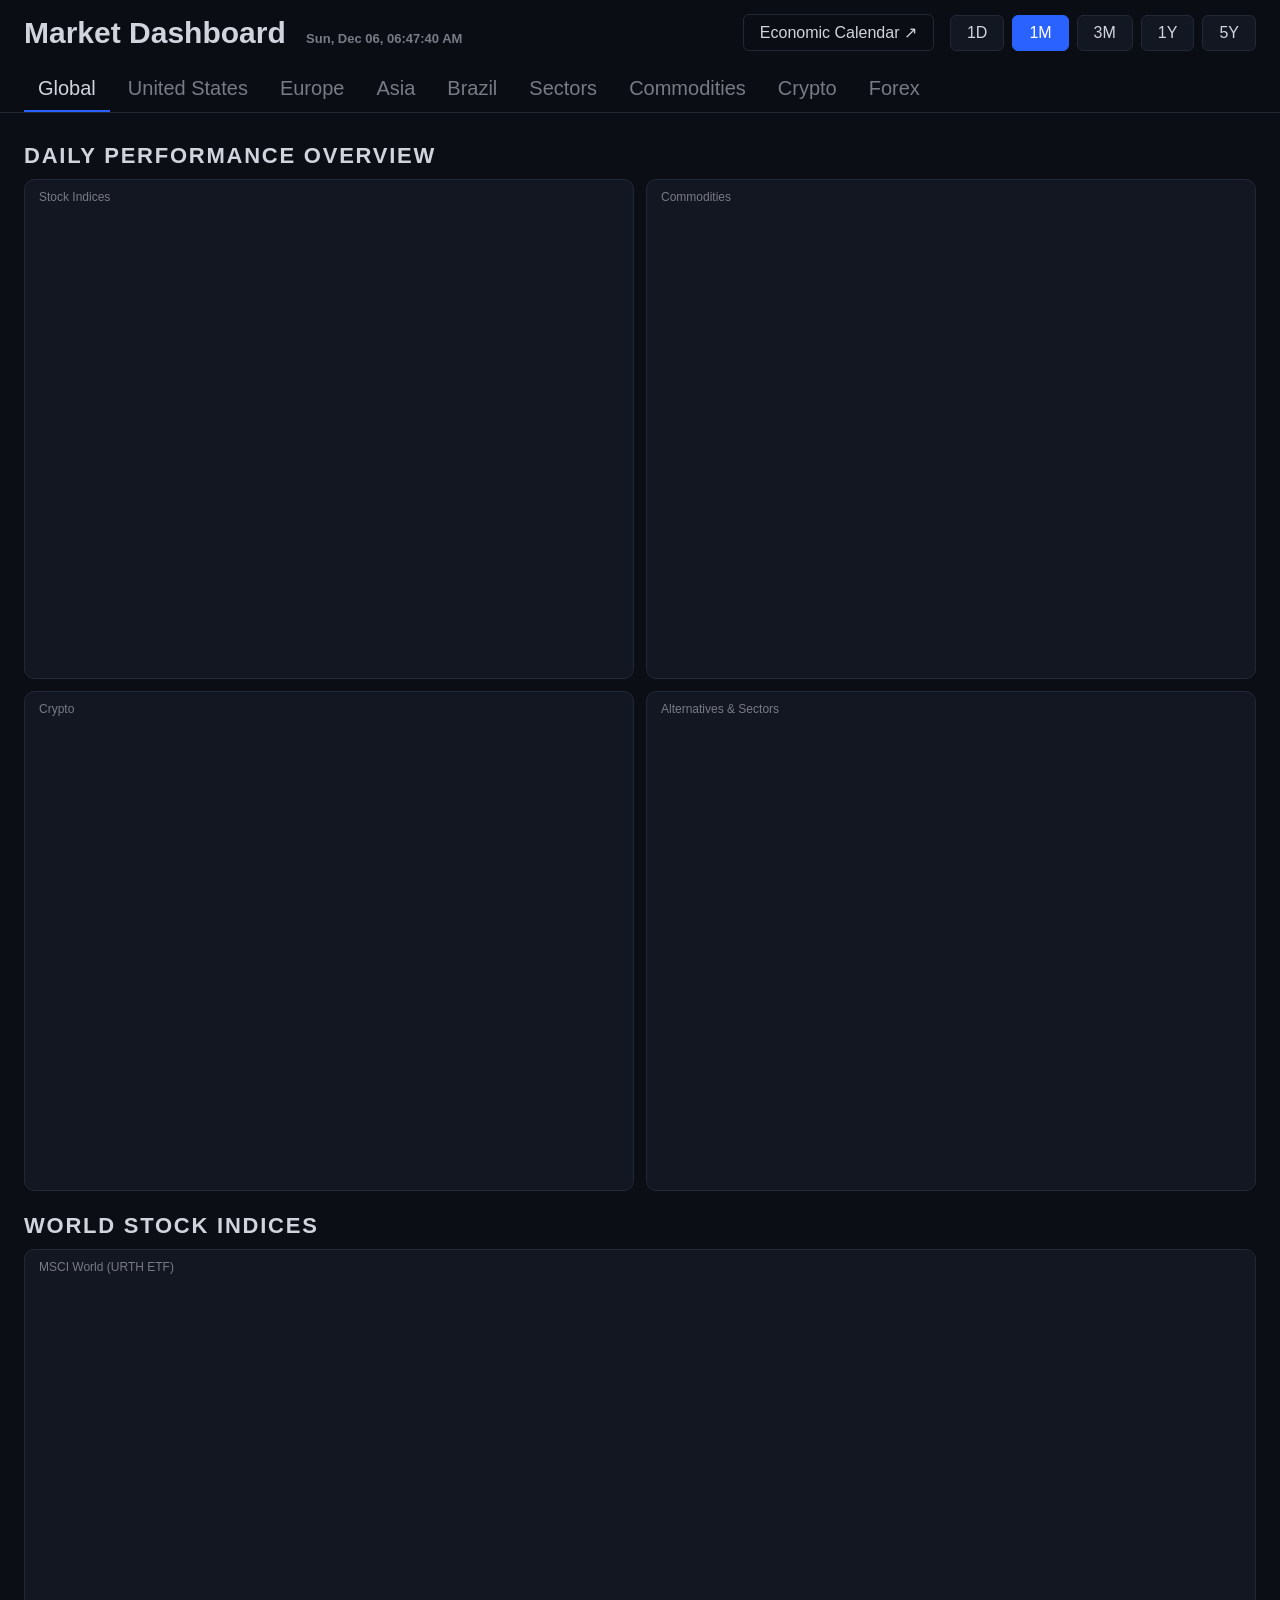
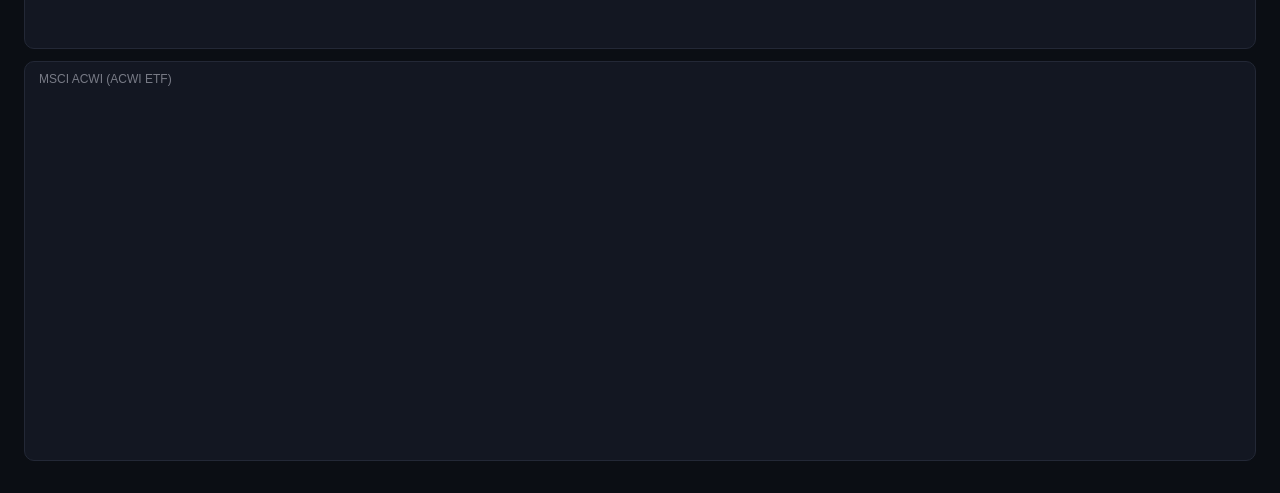
==== commit e0cdd1e4: "Translate CSS variable names to English" ====
--- a/index.html
+++ b/index.html
@@ -29,20 +29,20 @@
 
     /* Color variables: change them here and the whole page changes */
     :root {
-      --fundo: #0b0e14;
-      --caixa: #131722;
-      --borda: #232836;
-      --texto: #d1d4dc;
+      --bg: #0b0e14;
+      --surface: #131722;
+      --border: #232836;
+      --text: #d1d4dc;
       --text-muted: #787b86;
-      --destaque: #2962ff;
+      --accent: #2962ff;
     }
 
     * { box-sizing: border-box; }
 
     body {
       margin: 0;
-      background: var(--fundo);
-      color: var(--texto);
+      background: var(--bg);
+      color: var(--text);
       font-family: -apple-system, BlinkMacSystemFont, "Segoe UI", Roboto, sans-serif;
     }
 
@@ -55,31 +55,31 @@
       padding: 14px 24px 0;
       background: rgba(11, 14, 20, 0.92);
       backdrop-filter: blur(6px);
-      border-bottom: 1px solid var(--borda);
+      border-bottom: 1px solid var(--border);
     }
     header h1 { margin: 0; font-size: 30px; font-weight: 700; }
     #clock { color: var(--text-muted); font-size: 13px; margin-left: 12px; }
 
     .periods { display: flex; gap: 8px; }
     .periods button {
-      background: var(--caixa);
-      color: var(--texto);
-      border: 1px solid var(--borda);
+      background: var(--surface);
+      color: var(--text);
+      border: 1px solid var(--border);
       border-radius: 6px;
       padding: 8px 16px;
       font-size: 16px;
       cursor: pointer;
     }
     .periods button:hover { border-color: var(--text-muted); }
-    .periods button.active { background: var(--destaque); border-color: var(--destaque); color: #fff; }
+    .periods button.active { background: var(--accent); border-color: var(--accent); color: #fff; }
 
     .calendar-link {
       margin-left: auto;          /* pushes the link to the right, next to the buttons */
-      color: var(--texto);
+      color: var(--text);
       text-decoration: none;      /* removes the underline links have by default */
       font-size: 16px;
       padding: 8px 16px;;
-      border: 1px solid var(--borda);
+      border: 1px solid var(--border);
       border-radius: 6px;
     }
     .calendar-link:hover { border-color: var(--text-muted); }
@@ -95,8 +95,8 @@
       font-size: 20px;
       cursor: pointer;
     }
-    .tabs button:hover { color: var(--texto); }
-    .tabs button.active { color: var(--texto); border-bottom-color: var(--destaque); }
+    .tabs button:hover { color: var(--text); }
+    .tabs button.active { color: var(--text); border-bottom-color: var(--accent); }
 
     main { padding: 8px 24px 32px; }
 
@@ -105,7 +105,7 @@
       margin: 22px 0 10px;
       font-size: 22px; font-weight: 600;
       letter-spacing: 0.08em; text-transform: uppercase;
-      color: var(--texto);
+      color: var(--text);
     }
 
     /* THE GRID: as many columns as fit, each at least 700px wide */
@@ -117,8 +117,8 @@
 
     /* Each chart box */
     .card {
-      background: var(--caixa);
-      border: 1px solid var(--borda);
+      background: var(--surface);
+      border: 1px solid var(--border);
       border-radius: 10px;
       padding: 10px 10px 4px;
       height: 400px;
@@ -134,8 +134,8 @@
       gap: 12px;
     }
     .stat-card {
-      background: var(--caixa);
-      border: 1px solid var(--borda);
+      background: var(--surface);
+      border: 1px solid var(--border);
       border-radius: 10px;
       padding: 14px 16px;
     }
@@ -162,18 +162,18 @@
       display: inline-block;
       margin: 0 0 12px;
       font-size: 15px;
-      color: var(--texto);
+      color: var(--text);
       text-decoration: none;
       padding: 8px 14px;
-      border: 1px solid var(--borda);
+      border: 1px solid var(--border);
       border-radius: 6px;
-      background: var(--caixa);
+      background: var(--surface);
     }
 
     /* Country comparison table */
     .table-card {
-      background: var(--caixa);
-      border: 1px solid var(--borda);
+      background: var(--surface);
+      border: 1px solid var(--border);
       border-radius: 10px;
       padding: 14px 16px;
       overflow-x: auto;   /* scroll sideways on small screens instead of breaking */
@@ -182,12 +182,12 @@
     .compare th, .compare td {
       padding: 10px 14px;
       text-align: right;   /* numbers line up on the right, like in a spreadsheet */
-      border-bottom: 1px solid var(--borda);
+      border-bottom: 1px solid var(--border);
       white-space: nowrap;
     }
     .compare th:first-child { text-align: left; }   /* country names on the left */
     .compare thead th { font-size: 13px; font-weight: 600; color: var(--text-muted); }
-    .compare tbody tr:hover { background: var(--borda); }   /* highlight the row under the mouse */
+    .compare tbody tr:hover { background: var(--border); }   /* highlight the row under the mouse */
     .compare td[title] { cursor: help; }
 
     .group-link:hover { border-color: var(--text-muted); }
@@ -294,8 +294,8 @@
       { tab: "United States", title: "Rates & Inflation",
         link: ["Rate Expectations: CME FedWatch ↗", "https://www.cmegroup.com/markets/interest-rates/cme-fedwatch-tool.html"],
         indicators: [
-          ["US_FED_FUNDS", "Fed Funds Effective Rate",                    "% p.y."],
-          ["US_REAL_RATE", "Real Interest Rate (Fed Funds vs. CPI 12m)", "% p.y."],
+          ["US_FED_FUNDS", "Fed Funds Effective Rate",                    "%"],
+          ["US_REAL_RATE", "Real Interest Rate (Fed Funds vs. CPI 12m)", "%"],
           ["US_CPI",       "CPI Inflation (12 months)",                  "%"],
       ]},
       { tab: "United States", title: "Economy & Fiscal", indicators: [
@@ -320,8 +320,8 @@
       { tab: "Europe", title: "Euro Area (ECB)",
         link: ["ECB Monetary Policy Decisions ↗", "https://www.ecb.europa.eu/press/govcdec/mopo/html/index.en.html"],
         indicators: [
-          ["EU_DEPOSIT_RATE", "ECB Deposit Facility Rate",           "% p.y."],
-          ["EU_REAL_RATE",    "Real Short-Term Rate (vs. HICP 12m)", "% p.y."],
+          ["EU_DEPOSIT_RATE", "ECB Deposit Facility Rate",           "%"],
+          ["EU_REAL_RATE",    "Real Short-Term Rate (vs. HICP 12m)", "%"],
           ["EU_HICP",         "HICP Inflation (12 months)",          "%"],
           ["EU_GDP_GROWTH",   "Real GDP Growth (YoY)",               "%"],
       ]},
@@ -376,8 +376,8 @@
       { tab: "Brazil", title: "Rates & Inflation",
         link: ["Focus Survey: Latest Report (PDF) ↗", latestFocusUrl()],
         indicators: [
-        [432,   "Selic Target Rate",          "% p.y."],
-        ["REAL_RATE", "Real Interest Rate (Selic vs. IPCA 12m)", "% p.y."],
+        [432,   "Selic Target Rate",          "%"],
+        ["REAL_RATE", "Real Interest Rate (Selic vs. IPCA 12m)", "%"],
         [13522, "IPCA Inflation (12 months)", "%"],
         [433,   "IPCA Inflation (monthly)",   "%"],
         [13521, "Inflation Target",           "%"],
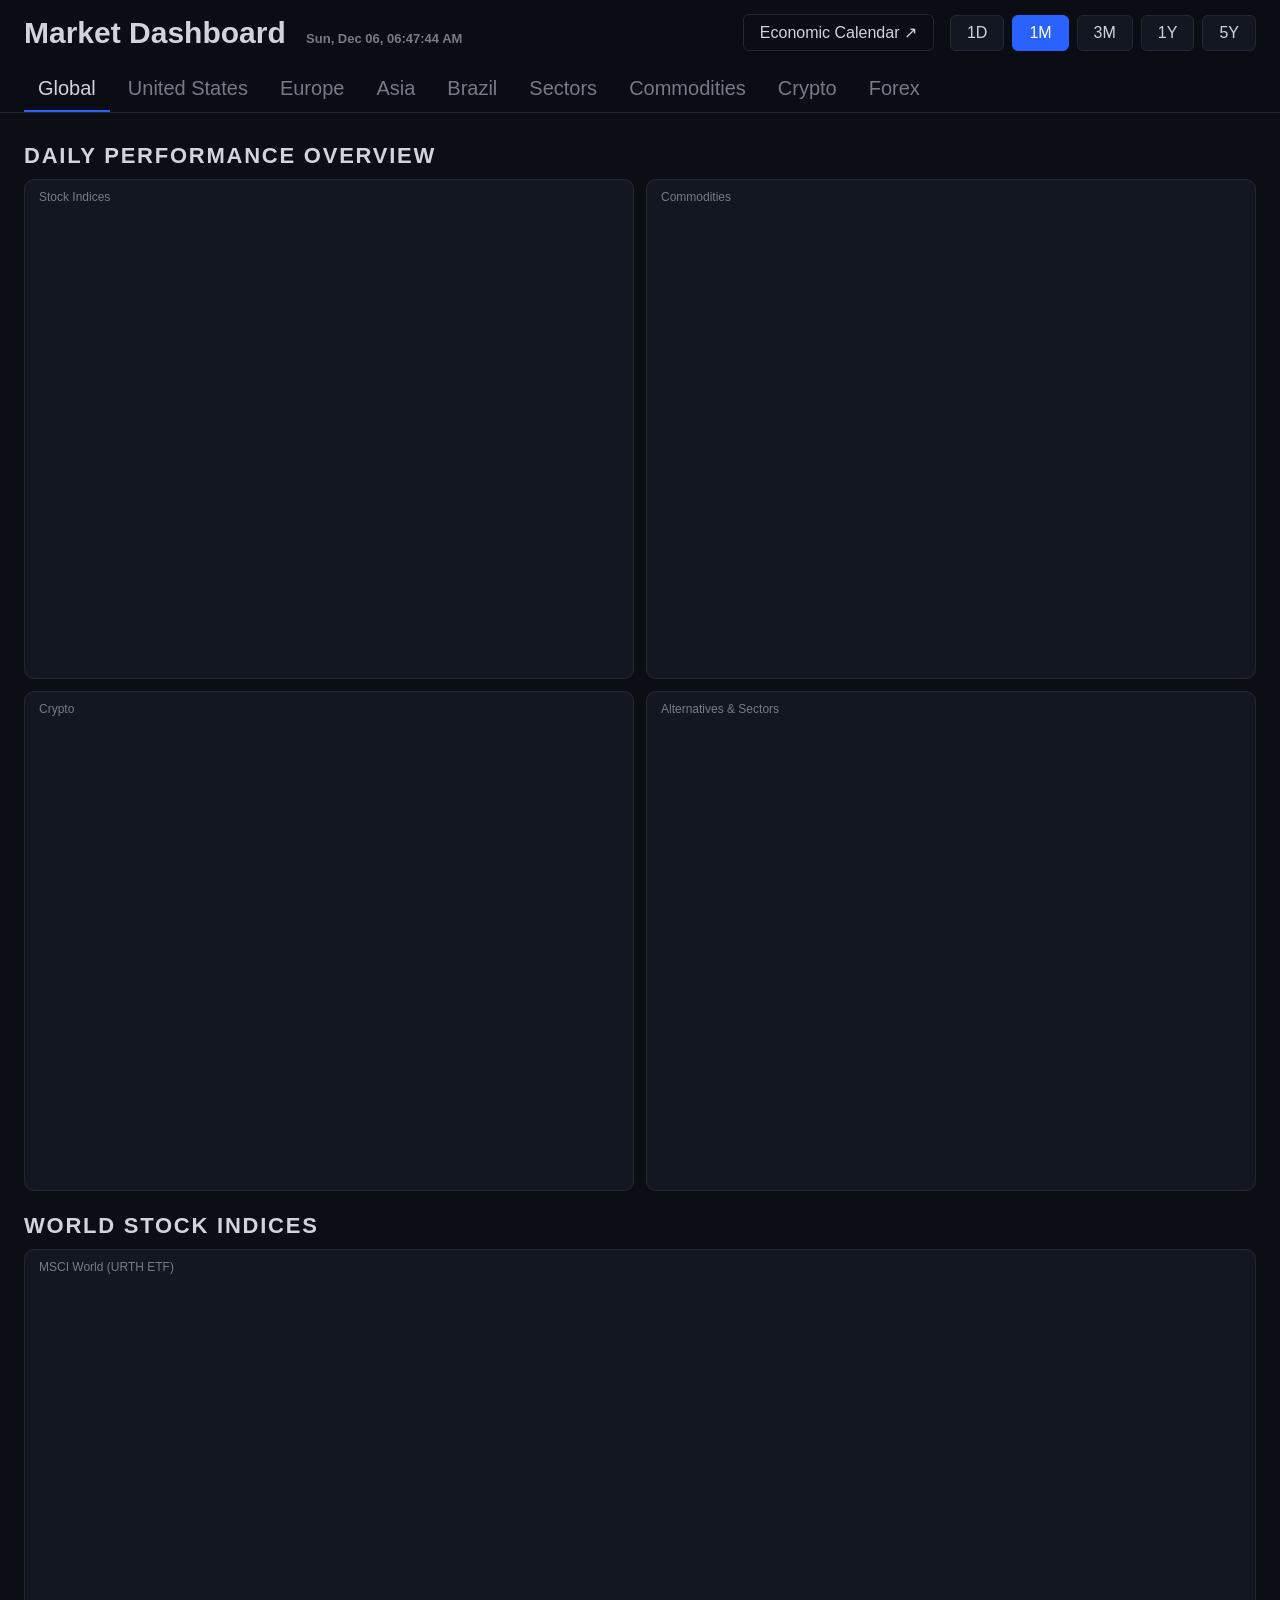
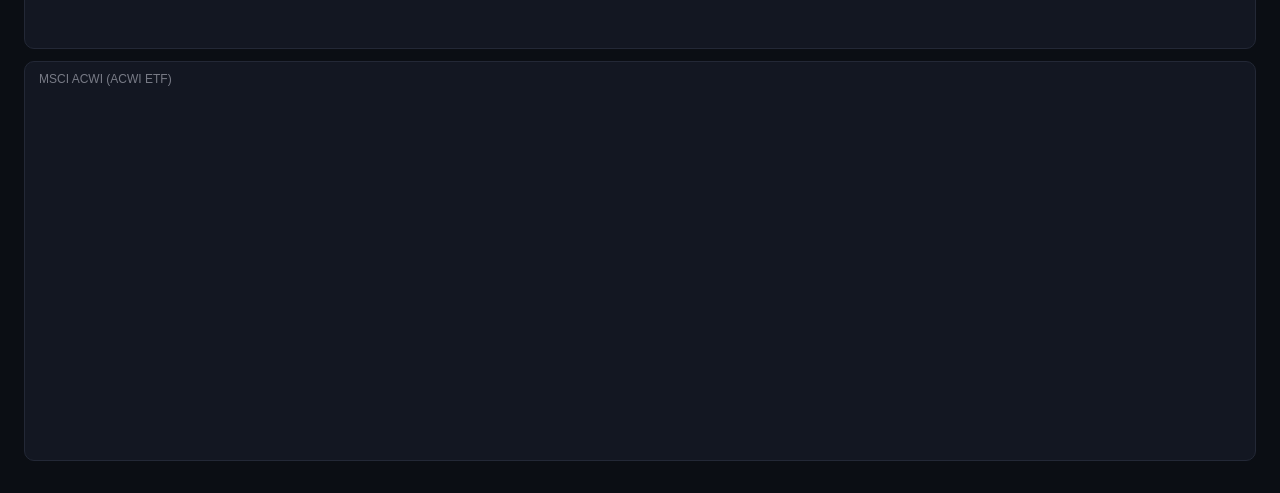
==== commit 8d422678: "Merge the three widget functions into createWidget" ====
--- a/index.html
+++ b/index.html
@@ -467,10 +467,6 @@
     const DEFAULT_TAB = TABS[0];
     const DEFAULT_PERIOD = "1M"; // 1 day, 1 month, 3 months, 1 year, 5 years
 
-    // Address of TradingView's "little program" that draws each chart
-    const WIDGET_URL =
-      "https://s3.tradingview.com/external-embedding/embed-widget-symbol-overview.js";
-
 
     // 2) MEMORY: save and read choices in the browser (localStorage),
     // so the page reopens on the same tab and period.
@@ -491,11 +487,12 @@
     // If a saved tab no longer exists (e.g. you renamed it), go back to the default
     if (!TABS.includes(currentTab)) currentTab = DEFAULT_TAB;
 
-
-    // 3) FUNCTION THAT CREATES ONE CHART inside a box
-    // This is TradingView's own "embed" code, built with JavaScript
-    // so we can rebuild it when you change tab or period.
-    function createChart(box, symbol, period) {
+    // 3) TRADINGVIEW WIDGETS
+    // Every TradingView widget is built the same way: a container, a target div
+    // and a <script> with the settings as JSON. Only the widget type and the settings change.
+    const TV_BASE_URL = "https://s3.tradingview.com/external-embedding/embed-widget-";
+
+    function createWidget(box, type, settings) {
       const container = document.createElement("div");
       container.className = "tradingview-widget-container";
       container.style.height = "100%";
@@ -505,83 +502,52 @@
       container.appendChild(target);
 
       const script = document.createElement("script");
-      script.src = WIDGET_URL;
+      script.src = TV_BASE_URL + type + ".js";   // e.g. ".../embed-widget-symbol-overview.js"
       script.async = true;
-      // The settings go inside the <script> tag as JSON
+      // Settings shared by all our widgets, then the ones specific to this widget
       script.innerHTML = JSON.stringify({
-        symbols: [[symbol + "|" + period]], // "EXCHANGE:TICKER|PERIOD"
-        chartOnly: false,
-        width: "100%",
-        height: "100%",
         locale: "en",
         colorTheme: "dark",
-        isTransparent: true,                 // uses our box's background
+        isTransparent: true,   // uses our box's background
+        width: "100%",
+        ...settings,
+      });
+      container.appendChild(script);
+
+      box.appendChild(container);
+    }
+
+    // Chart with price, change and the selected period
+    function createChart(box, symbol, period) {
+      createWidget(box, "symbol-overview", {
+        symbols: [[symbol + "|" + period]],   // "EXCHANGE:TICKER|PERIOD"
+        height: "100%",
         autosize: true,
+        chartOnly: false,
         chartType: "area",
         showVolume: false,
         showMA: false,
         scalePosition: "right",
         scaleMode: "Normal",
-        valuesTracking: "1",                 // shows the value under the mouse
+        valuesTracking: "1",                  // shows the value under the mouse
         changeMode: "price-and-percent",
-        hideDateRanges: true,                // we have our own period buttons
+        hideDateRanges: true,                 // we have our own period buttons
         hideMarketStatus: false,
         hideSymbolLogo: false,
       });
-      container.appendChild(script);
-
-      box.appendChild(container);
-    }
-
-    // Compact TradingView widget: just the value and the change, no chart
-    const QUOTE_URL = "https://s3.tradingview.com/external-embedding/embed-widget-single-quote.js";
-
+    }
+
+    // Compact card: just the value and the change, no chart
     function createQuote(box, symbol) {
-      const container = document.createElement("div");
-      container.className = "tradingview-widget-container";
-
-      const target = document.createElement("div");
-      target.className = "tradingview-widget-container__widget";
-      container.appendChild(target);
-
-      const script = document.createElement("script");
-      script.src = QUOTE_URL;
-      script.async = true;
-      script.innerHTML = JSON.stringify({
-        symbol: symbol,
-        width: "100%",
-        isTransparent: true,
-        colorTheme: "dark",
-        locale: "en",
-      });
-      container.appendChild(script);
-
-      box.appendChild(container);
-    }
-
-    // List of assets with their change over the selected period
-    const OVERVIEW_URL = "https://s3.tradingview.com/external-embedding/embed-widget-market-overview.js";
-
-    function createOverview(box, title, symbols, period) {
-      const container = document.createElement("div");
-      container.className = "tradingview-widget-container";
-      container.style.height = "100%";
-
-      const target = document.createElement("div");
-      target.className = "tradingview-widget-container__widget";
-      container.appendChild(target);
-
-      const script = document.createElement("script");
-      script.src = OVERVIEW_URL;
-      script.async = true;
-      script.innerHTML = JSON.stringify({
-        colorTheme: "dark",
+      createWidget(box, "single-quote", { symbol: symbol });
+    }
+
+    // List of assets with their daily change
+    function createOverview(box, title, symbols) {
+      createWidget(box, "market-overview", {
+        height: "100%",
         dateRange: "1D",
-        showChart: false,           // just the list
-        locale: "en",
-        width: "100%",
-        height: "100%",
-        isTransparent: true,
+        showChart: false,                     // just the list
         showSymbolLogo: true,
         showFloatingTooltip: false,
         tabs: [{
@@ -590,11 +556,7 @@
           symbols: symbols.map(([symbol, name]) => ({ s: symbol, d: name })),
         }],
       });
-      container.appendChild(script);
-
-      box.appendChild(container);
-    }
-
+    }
 
     // 3b) NUMBER CARDS: data from public APIs
     const BCB_URL = "https://api.bcb.gov.br/dados/serie/bcdata.sgs.";
@@ -1052,7 +1014,7 @@
             card.className = "card overview-card";
             card.innerHTML = `<div class="label">${title}</div><div class="chart"></div>`;
             grid.appendChild(card);
-            createOverview(card.querySelector(".chart"), title, symbols, currentPeriod);
+            createOverview(card.querySelector(".chart"), title, symbols);            
           }        
         
         } else if (group.quotes) {
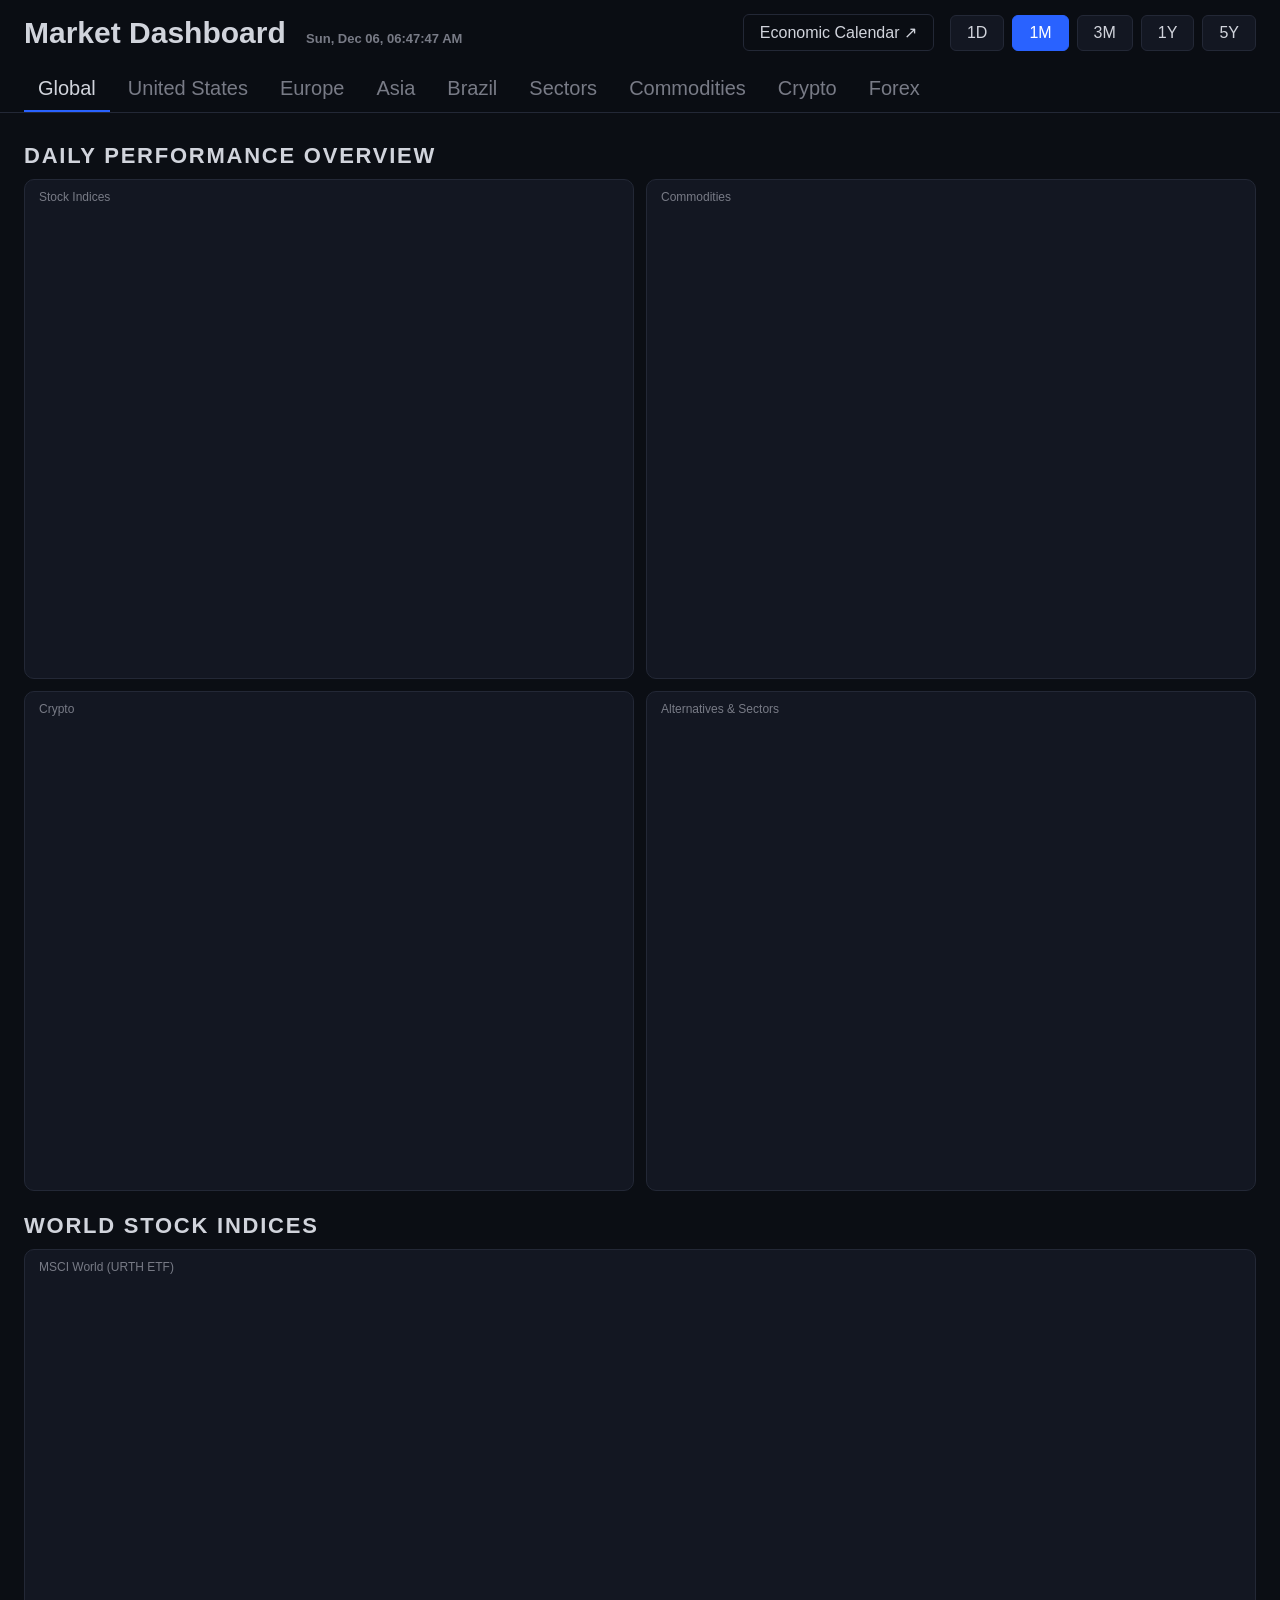
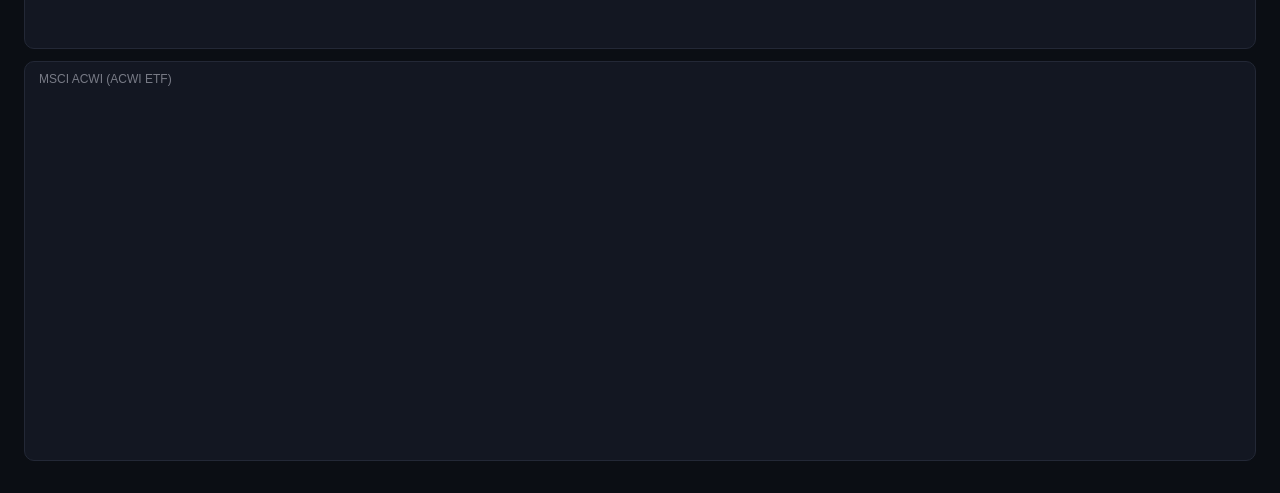
==== commit fff5e8a7: "Share helpers: realRateItem, cell, fetchWorldBankGDP" ====
--- a/index.html
+++ b/index.html
@@ -558,6 +558,34 @@
       });
     }
 
+    // ----- SHARED HELPERS (used by several countries) -----
+
+    // Fisher equation: nominal rate discounted by inflation
+    function realRate(nominal, inflation) {
+      return ((1 + nominal / 100) / (1 + inflation / 100) - 1) * 100;
+    }
+
+    // Real rate as a { date, value } item, or null if one of the two numbers is missing
+    function realRateItem(rate, prices) {
+      if (!rate || !prices) return null;
+      return { date: prices.date, value: realRate(rate.value, prices.value) };
+    }
+
+    // World Bank → GDP in current US$, last full year → { date, value }
+    async function fetchWorldBankGDP(countryCode) {
+      const response = await fetch("https://api.worldbank.org/v2/country/" + countryCode + "/indicator/NY.GDP.MKTP.CD?format=json&mrv=1");
+      const json = await response.json();
+      const row = json[1][0];   // json[0] = page info, json[1] = the data
+      return { date: row.date, value: row.value };
+    }
+
+    // One table cell: "4.68%", with the reference date when the mouse is over it; "—" if missing
+    function cell(item) {
+      if (!item) return `<td>—</td>`;
+      return `<td title="${item.date}">${item.value.toFixed(2)}%</td>`;
+    }
+
+
     // 3b) NUMBER CARDS: data from public APIs
     const BCB_URL = "https://api.bcb.gov.br/dados/serie/bcdata.sgs.";
     const IBGE_GDP_URL = "https://servicodados.ibge.gov.br/api/v3/agregados/5932/periodos/-1/variaveis/6561?localidades=N1%5Ball%5D&classificacao=11255%5B90707%5D";
@@ -584,14 +612,12 @@
     async function fetchRealRate() {
       // Ask for both at the same time and wait for the two answers
       const [selic, ipca] = await Promise.all([fetchBCB(432), fetchBCB(13522)]);
-      const real = ((1 + selic.value / 100) / (1 + ipca.value / 100) - 1) * 100;
-      return { date: ipca.date, value: real };
+      return realRateItem(selic, ipca);
     }
 
     // ===== UNITED STATES =====
     const BLS_URL = "https://api.bls.gov/publicAPI/v1/timeseries/data/";
     const FED_FUNDS_URL = "https://markets.newyorkfed.org/api/rates/unsecured/effr/last/1.json";
-    const US_GDP_URL = "https://api.worldbank.org/v2/country/US/indicator/NY.GDP.MKTP.CD?format=json&mrv=1";
     const US_DEBT_URL = "https://api.fiscaldata.treasury.gov/services/api/fiscal_service/v2/accounting/od/debt_to_penny?sort=-record_date&page%5Bsize%5D=1";
 
     // Small cache in the browser: BLS allows only 25 requests per day without a key
@@ -654,16 +680,10 @@
 
     async function fetchUSRealRate() {
       const [rate, cpi] = await Promise.all([fetchFedFunds(), fetchUSCPI()]);
-      const real = ((1 + rate.value / 100) / (1 + cpi.value / 100) - 1) * 100;
-      return { date: cpi.date, value: real };
-    }
-
-    async function fetchUSGDP() {
-      const response = await fetch(US_GDP_URL);
-      const json = await response.json();
-      const row = json[1][0];   // json[0] = page info, json[1] = the data
-      return { date: row.date, value: row.value };
-    }
+      return realRateItem(rate, cpi);
+    }
+
+    function fetchUSGDP() { return fetchWorldBankGDP("US"); }
 
     async function fetchUSDebt() {
       const response = await fetch(US_DEBT_URL);
@@ -675,7 +695,6 @@
     // ===== EUROPE (euro area) =====
     const ECB_URL = "https://data-api.ecb.europa.eu/service/data/";
     const EUROSTAT_URL = "https://ec.europa.eu/eurostat/api/dissemination/statistics/1.0/data/";
-    const EU_GDP_URL = "https://api.worldbank.org/v2/country/EMU/indicator/NY.GDP.MKTP.CD?format=json&mrv=1";
 
     // ECB → last value of any series key → { date, value }
     async function fetchECB(key) {
@@ -703,22 +722,12 @@
     function fetchEUInflation()    { return fetchEurostat("prc_hicp_minr", "geo=EA&unit=RCH_A&coicop18=TOTAL"); }
     function fetchEUGDPGrowth()    { return fetchEurostat("namq_10_gdp", "geo=EA&unit=CLV_PCH_SM&s_adj=SCA&na_item=B1GQ"); }
 
-    // Fisher equation: nominal rate discounted by inflation
-    function realRate(nominal, inflation) {
-      return ((1 + nominal / 100) / (1 + inflation / 100) - 1) * 100;
-    }
-
     async function fetchEURealRate() {
       const [rate, hicp] = await Promise.all([fetchEUDepositRate(), fetchEUInflation()]);
-      return { date: hicp.date, value: realRate(rate.value, hicp.value) };
-    }
-
-    async function fetchEUGDP() {
-      const response = await fetch(EU_GDP_URL);
-      const json = await response.json();
-      const row = json[1][0];   // json[0] = page info, json[1] = the data
-      return { date: row.date, value: row.value };
-    }
+      return realRateItem(rate, hicp);
+    }
+
+    function fetchEUGDP() { return fetchWorldBankGDP("EMU"); }
 
     // Eurostat → latest value for several countries at once → { DE: { date, value }, FR: { ... }, ... }
     async function fetchEurostatCountries(dataset, filters, countryCodes) {
@@ -768,17 +777,11 @@
           fetchEurostatCountries("gov_10q_ggdebt", "unit=PC_GDP&sector=S13&na_item=GD", codes),
         ]);
 
-        // One table cell: "4.68%", with the reference date when the mouse is over it; "—" if missing
-        function cell(item) {
-          if (!item) return `<td>—</td>`;
-          return `<td title="${item.date}">${item.value.toFixed(2)}%</td>`;
-        }
-
         let rows = "";
         for (const [code, name] of EUROPE_COUNTRIES) {
           const bond = yields[code];
           const prices = inflation[code];
-          const real = bond && prices ? { date: prices.date, value: realRate(bond.value, prices.value) } : null;
+          const real = realRateItem(bond, prices);
 
           rows += `<tr>
             <th>${name}</th>
@@ -878,23 +881,12 @@
           fetchSDMX(OECD_URL + "OECD.SDD.TPS,DSD_LFS@DF_IALFS_UNE_M,1.0/" + oecd + "..._Z.Y._T.Y_GE15..M?lastNObservations=1&format=csv"),
         ]);
 
-        function cell(item) {
-          if (!item) return `<td>—</td>`;
-          return `<td title="${item.date}">${item.value.toFixed(2)}%</td>`;
-        }
-
-        // Real rate only if both numbers exist
-        function real(rate, prices) {
-          if (!rate || !prices) return null;
-          return { date: prices.date, value: realRate(rate.value, prices.value) };
-        }
-
         let rows = "";
         for (const [b, o, name] of ASIA_COUNTRIES) {   // b = BIS code, o = OECD code
           rows += `<tr>
             <th>${name}</th>
-            ${cell(policy[b])}${cell(inflation[b])}${cell(real(policy[b], inflation[b]))}
-            ${cell(yields[o])}${cell(real(yields[o], inflation[b]))}
+            ${cell(policy[b])}${cell(inflation[b])}${cell(realRateItem(policy[b], inflation[b]))}
+            ${cell(yields[o])}${cell(realRateItem(yields[o], inflation[b]))}
             ${cell(growth[o])}${cell(unemployment[o])}
           </tr>`;
         }
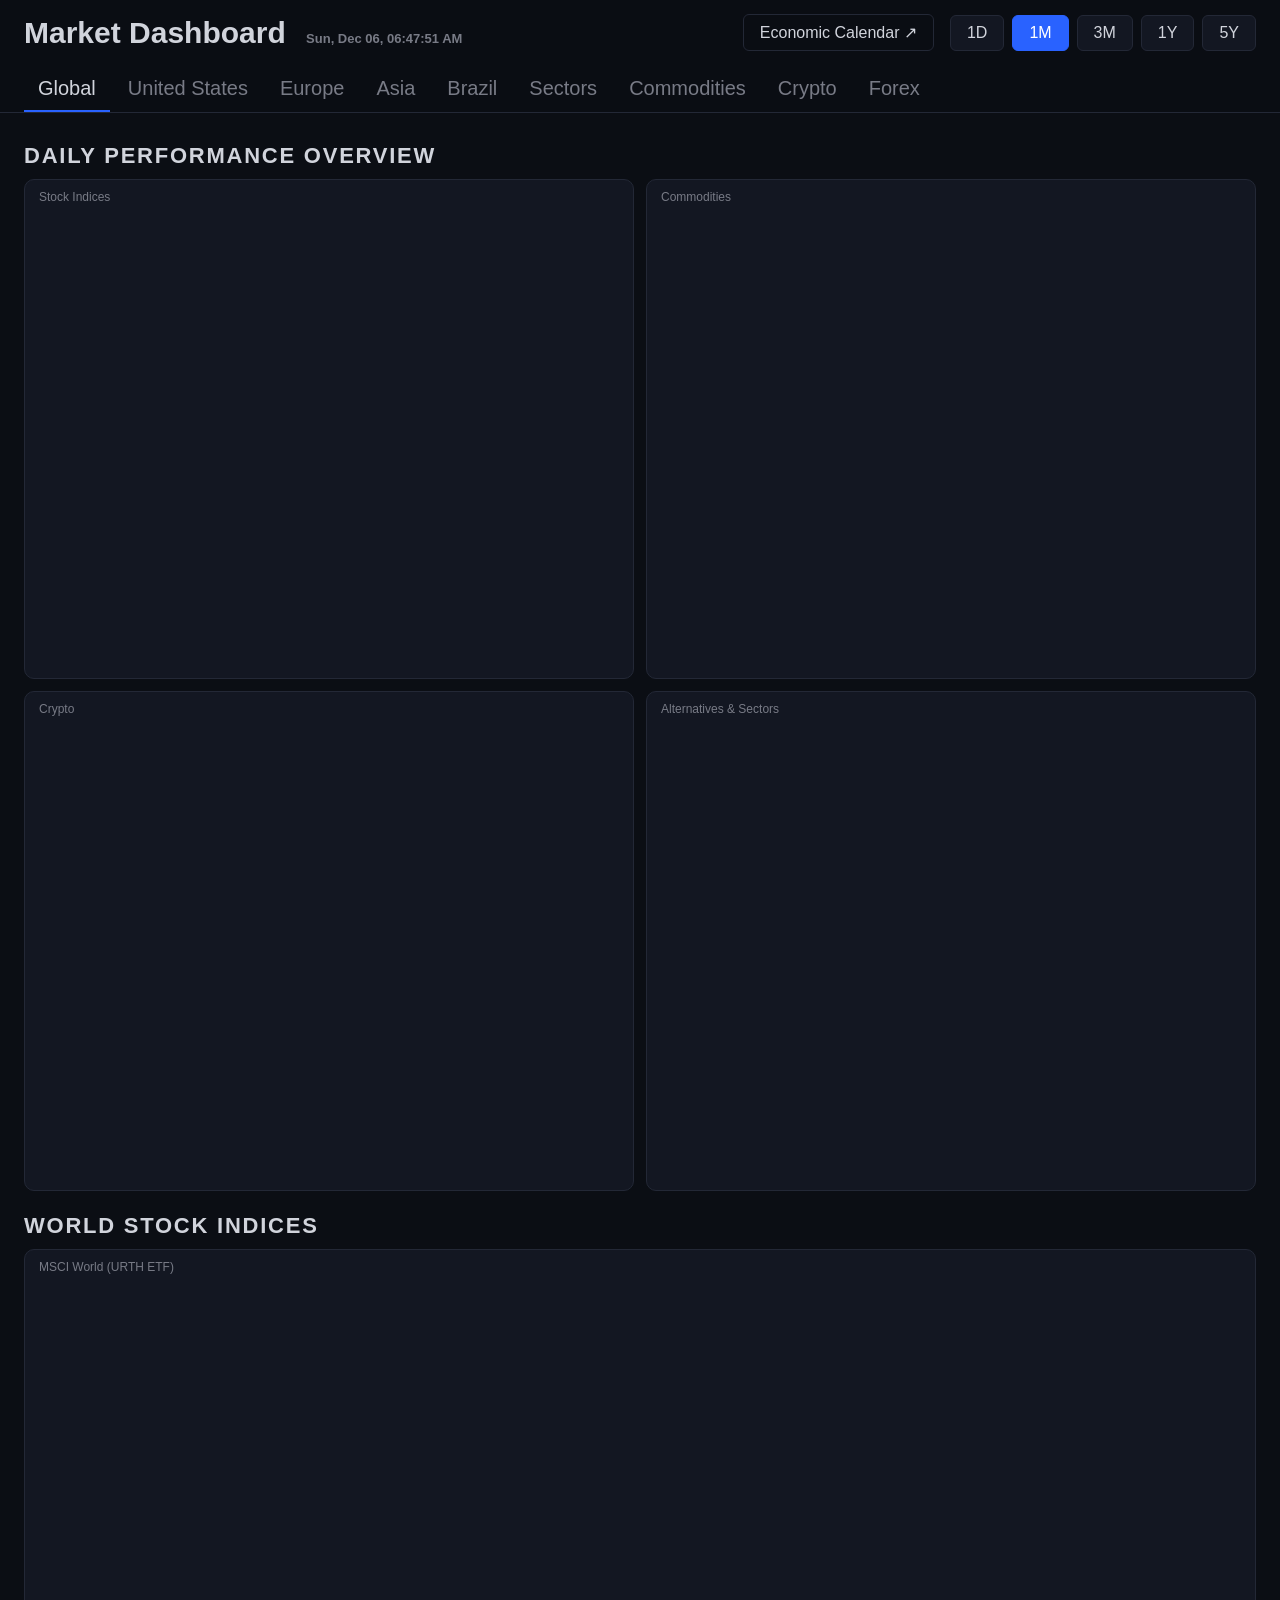
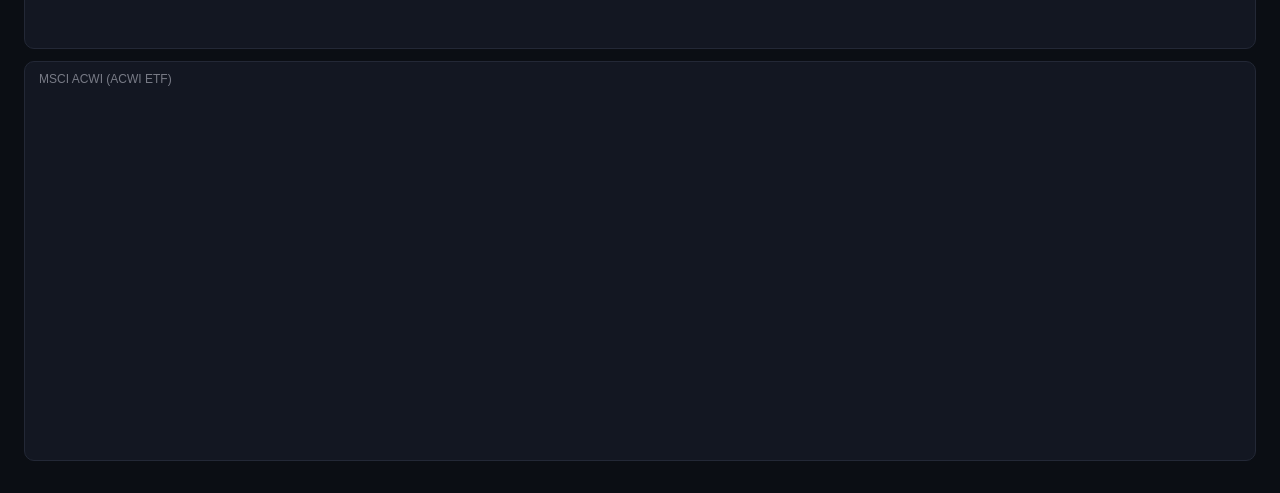
==== commit 0014929e: "Split into index.html, style.css and app.js" ====
--- a/index.html
+++ b/index.html
@@ -5,17 +5,14 @@
   This file mixes 3 "languages", each with its own job:
 
   1. HTML -> the STRUCTURE of the page (what exists: title, buttons, boxes)
-  2. CSS  -> the LOOK (colors, sizes, grid). Lives inside <style>
+  2. CSS  -> the LOOK (colors, sizes, grid). Lives in style.css
   3. JavaScript (JS) -> the BEHAVIOR (building charts, reacting to
-     clicks). Lives inside <script>
+     clicks). Lives in app.js
 
   The charts are NOT drawn by this file: they are TradingView "widgets".
   For each asset, our code loads a small program from TradingView's
   server, which fetches the prices and draws the chart inside the box.
   That's why the file lives on your computer but needs internet to work.
-
-  Text inside a block like this one (HTML) or after // (JS) is a
-  COMMENT: the browser ignores it, it's only for humans.
 -->
 <html lang="en">
 <head>
@@ -24,175 +21,8 @@
   <title>Market Dashboard</title>
   <link rel="icon" href="data:image/svg+xml,<svg xmlns='http://www.w3.org/2000/svg' viewBox='0 0 100 100'><text y='.9em' font-size='90'>📈</text></svg>">
 
-  <style>
-    /* ---------- CSS: look ---------- */
+  <link rel="stylesheet" href="style.css">
 
-    /* Color variables: change them here and the whole page changes */
-    :root {
-      --bg: #0b0e14;
-      --surface: #131722;
-      --border: #232836;
-      --text: #d1d4dc;
-      --text-muted: #787b86;
-      --accent: #2962ff;
-    }
-
-    * { box-sizing: border-box; }
-
-    body {
-      margin: 0;
-      background: var(--bg);
-      color: var(--text);
-      font-family: -apple-system, BlinkMacSystemFont, "Segoe UI", Roboto, sans-serif;
-    }
-
-    /* Top bar: title on the left, link and buttons on the right,
-       tabs on a second line (flex-wrap lets them drop down) */
-    header {
-      position: sticky; top: 0; z-index: 10;
-      display: flex; align-items: center; justify-content: space-between;
-      gap: 16px; flex-wrap: wrap;
-      padding: 14px 24px 0;
-      background: rgba(11, 14, 20, 0.92);
-      backdrop-filter: blur(6px);
-      border-bottom: 1px solid var(--border);
-    }
-    header h1 { margin: 0; font-size: 30px; font-weight: 700; }
-    #clock { color: var(--text-muted); font-size: 13px; margin-left: 12px; }
-
-    .periods { display: flex; gap: 8px; }
-    .periods button {
-      background: var(--surface);
-      color: var(--text);
-      border: 1px solid var(--border);
-      border-radius: 6px;
-      padding: 8px 16px;
-      font-size: 16px;
-      cursor: pointer;
-    }
-    .periods button:hover { border-color: var(--text-muted); }
-    .periods button.active { background: var(--accent); border-color: var(--accent); color: #fff; }
-
-    .calendar-link {
-      margin-left: auto;          /* pushes the link to the right, next to the buttons */
-      color: var(--text);
-      text-decoration: none;      /* removes the underline links have by default */
-      font-size: 16px;
-      padding: 8px 16px;;
-      border: 1px solid var(--border);
-      border-radius: 6px;
-    }
-    .calendar-link:hover { border-color: var(--text-muted); }
-
-    /* NEW: the tab bar. width: 100% forces it onto its own line */
-    .tabs { display: flex; gap: 4px; width: 100%; }
-    .tabs button {
-      background: none;
-      color: var(--text-muted);
-      border: none;
-      border-bottom: 2px solid transparent;  /* invisible line, same height as the active one */
-      padding: 10px 14px;
-      font-size: 20px;
-      cursor: pointer;
-    }
-    .tabs button:hover { color: var(--text); }
-    .tabs button.active { color: var(--text); border-bottom-color: var(--accent); }
-
-    main { padding: 8px 24px 32px; }
-
-    /* Each group (Macro, Commodities...) has a title and a grid */
-    section h2 {
-      margin: 22px 0 10px;
-      font-size: 22px; font-weight: 600;
-      letter-spacing: 0.08em; text-transform: uppercase;
-      color: var(--text);
-    }
-
-    /* THE GRID: as many columns as fit, each at least 700px wide */
-    .grid {
-      display: grid;
-      grid-template-columns: repeat(auto-fill, minmax(700px, 1fr));
-      gap: 12px;
-    }
-
-    /* Each chart box */
-    .card {
-      background: var(--surface);
-      border: 1px solid var(--border);
-      border-radius: 10px;
-      padding: 10px 10px 4px;
-      height: 400px;
-      display: flex; flex-direction: column;
-    }
-    .card .label { font-size: 12px; color: var(--text-muted); margin: 0 0 4px 4px; }
-
-    .card .chart { flex: 1; min-height: 0; }
-     /* Number cards (data from APIs, not charts) */
-    .stat-grid {
-      display: grid;
-      grid-template-columns: repeat(auto-fill, minmax(340px, 1fr));   /* all cards the same width */
-      gap: 12px;
-    }
-    .stat-card {
-      background: var(--surface);
-      border: 1px solid var(--border);
-      border-radius: 10px;
-      padding: 14px 16px;
-    }
-    .stat-card .label { font-size: 13px; color: var(--text-muted); }
-    .stat-value { 
-      font-size: 36px; 
-      font-weight: 700; 
-      margin: 6px 0 2px; 
-      white-space: nowrap;   /* never break the number into two lines */
-    }
-    
-    .stat-date { font-size: 12px; color: var(--text-muted); }
-    .stat-unit { font-size: 20px; font-weight: 500; color: var(--text-muted); margin-left: 4px; }
-    
-    /* Performance lists on the Global tab */
-    .overview-grid {
-      display: grid;
-      grid-template-columns: repeat(auto-fill, minmax(420px, 1fr));
-      gap: 12px;
-    }
-    .overview-card { height: 500px; }    
-    
-    .group-link {
-      display: inline-block;
-      margin: 0 0 12px;
-      font-size: 15px;
-      color: var(--text);
-      text-decoration: none;
-      padding: 8px 14px;
-      border: 1px solid var(--border);
-      border-radius: 6px;
-      background: var(--surface);
-    }
-
-    /* Country comparison table */
-    .table-card {
-      background: var(--surface);
-      border: 1px solid var(--border);
-      border-radius: 10px;
-      padding: 14px 16px;
-      overflow-x: auto;   /* scroll sideways on small screens instead of breaking */
-    }
-    .compare { width: 100%; border-collapse: collapse; font-size: 16px; }
-    .compare th, .compare td {
-      padding: 10px 14px;
-      text-align: right;   /* numbers line up on the right, like in a spreadsheet */
-      border-bottom: 1px solid var(--border);
-      white-space: nowrap;
-    }
-    .compare th:first-child { text-align: left; }   /* country names on the left */
-    .compare thead th { font-size: 13px; font-weight: 600; color: var(--text-muted); }
-    .compare tbody tr:hover { background: var(--border); }   /* highlight the row under the mouse */
-    .compare td[title] { cursor: help; }
-
-    .group-link:hover { border-color: var(--text-muted); }
-    .group-link:hover { text-decoration: underline; }
-  </style>
 </head>
 
 <body>
@@ -224,864 +54,7 @@
   <!-- Starts empty: the JavaScript fills it with the groups of the current tab -->
   <main id="panel"></main>
 
-  <script>
-    // ---------- JavaScript: behavior ----------
+  <script src="app.js"></script>
 
-    // 1) TABS AND ASSETS
-    // The tabs, in the order they appear in the top bar.
-    const TABS = ["Global", "United States", "Europe", "Asia", "Brazil", "Sectors", "Commodities", "Crypto", "Forex"];
-
-    // Focus PDF is named after the Friday before its Monday release: R20261113.pdf
-    function latestFocusUrl() {
-      const d = new Date();                                   // today
-      // getDay(): 0 = Sunday, 1 = Monday, ... 6 = Saturday
-      const daysSinceMonday = (d.getDay() + 6) % 7;
-      d.setDate(d.getDate() - daysSinceMonday - 3);           // last Monday - 3 days = Friday
-      const yyyy = d.getFullYear();
-      const mm = String(d.getMonth() + 1).padStart(2, "0");   // months start at 0 in JavaScript!
-      const dd = String(d.getDate()).padStart(2, "0");
-      return `https://www.bcb.gov.br/content/focus/focus/R${yyyy}${mm}${dd}.pdf`;
-    }
-
-    // Each group says which tab it belongs to ("tab").
-    // Each asset is ["EXCHANGE:TICKER", "Label shown on the card"].
-    // The prefix (OANDA:, FX:, CAPITALCOM:...) says which data source the price comes from.
-    const GROUPS = [
-
-      { tab: "Global", title: "Daily Performance Overview", overview: [
-        ["Stock Indices", [
-          ["FOREXCOM:SPXUSD",        "S&P 500"],
-          ["FOREXCOM:NSXUSD",        "Nasdaq 100"],
-          ["CAPITALCOM:EU50",        "Euro Stoxx 50"],
-          ["CAPITALCOM:CN50",        "China A50"],          
-          ["CAPITALCOM:DE40",        "DAX"],
-          ["FOREXCOM:UKXGBP",        "FTSE 100"],
-          ["OANDA:JP225USD",         "Nikkei 225"],
-          ["CAPITALCOM:HK50",        "Hang Seng"],
-          ["BMFBOVESPA:IBOV",        "Ibovespa"],
-        ]],
-        ["Commodities", [
-          ["OANDA:XAUUSD",           "Gold"],
-          ["OANDA:XAGUSD",           "Silver"],
-          ["CAPITALCOM:COPPER",      "Copper"],
-          ["IG:IRON",                "Iron Ore"],
-          ["TVC:UKOIL",              "Brent Crude"],
-          ["TVC:USOIL",              "WTI Crude"],
-        ]],
-        ["Crypto", [
-          ["BITSTAMP:BTCUSD",        "Bitcoin"],
-          ["BITSTAMP:ETHUSD",        "Ethereum"],
-          ["BITSTAMP:SOLUSD",        "Solana"],
-          ["BITSTAMP:XRPUSD",        "XRP"],
-        ]],   
-        ["Alternatives & Sectors", [
-          ["AMEX:URA",               "Uranium Miners"],
-          ["AMEX:REMX",              "Rare Earths"],
-          ["NYSE:MP",                "MP Materials"],
-          ["AMEX:LIT",               "Lithium"],
-          ["AMEX:ITA",               "US Defense"],
-          ["AMEX:XLV",               "US Healthcare"],
-          ["NASDAQ:SMH",             "Semiconductors"],
-          ["NASDAQ:CIBR",            "Cybersecurity"],
-        ]], 
-      ]},          
-    
-      { tab: "Global", title: "World Stock Indices", assets: [
-        ["AMEX:URTH",         "MSCI World (URTH ETF)"],
-        ["NASDAQ:ACWI",       "MSCI ACWI (ACWI ETF)"],
-      ]},
-      
-      { tab: "United States", title: "Rates & Inflation",
-        link: ["Rate Expectations: CME FedWatch ↗", "https://www.cmegroup.com/markets/interest-rates/cme-fedwatch-tool.html"],
-        indicators: [
-          ["US_FED_FUNDS", "Fed Funds Effective Rate",                    "%"],
-          ["US_REAL_RATE", "Real Interest Rate (Fed Funds vs. CPI 12m)", "%"],
-          ["US_CPI",       "CPI Inflation (12 months)",                  "%"],
-      ]},
-      { tab: "United States", title: "Economy & Fiscal", indicators: [
-        ["US_UNEMPLOYMENT", "Unemployment Rate",            "%"],
-        ["US_GDP",          "GDP, Last Full Year", " US$ tn", 1e12],
-        ["US_DEBT",         "Total Public Debt",   " US$ tn", 1e12],
-        ["FRED:GFDEGDQ188S", "Total Public Debt (% GDP)"],
-      ]},
-
-      { tab: "United States", title: "Stock Indices", assets: [
-        ["FOREXCOM:SPXUSD",   "S&P 500"],
-        ["FOREXCOM:NSXUSD",   "Nasdaq 100"],
-        ["FOREXCOM:DJI",      "Dow Jones"],
-        ["FOREXCOM:US2000",   "Russell 2000"],
-      ]},
-
-      { tab: "United States", title: "Rates & Volatility", assets: [
-        ["OANDA:USB10YUSD",   "US 10Y T-Note (Price)"],
-        ["CAPITALCOM:VIX",    "VIX (Volatility)"],
-      ]},
-
-      { tab: "Europe", title: "Euro Area (ECB)",
-        link: ["ECB Monetary Policy Decisions ↗", "https://www.ecb.europa.eu/press/govcdec/mopo/html/index.en.html"],
-        indicators: [
-          ["EU_DEPOSIT_RATE", "ECB Deposit Facility Rate",           "%"],
-          ["EU_REAL_RATE",    "Real Short-Term Rate (vs. HICP 12m)", "%"],
-          ["EU_HICP",         "HICP Inflation (12 months)",          "%"],
-          ["EU_GDP_GROWTH",   "Real GDP Growth (YoY)",               "%"],
-      ]},
-      { tab: "Europe", title: "Country Comparison", table: "europe" },
-
-      { tab: "Europe", title: "Stock Indices", assets: [
-        ["CAPITALCOM:EU50",   "Euro Stoxx 50"],
-        ["CAPITALCOM:DE40",   "DAX (Germany)"],
-        ["FOREXCOM:UKXGBP",   "FTSE 100 (London)"],
-        ["CAPITALCOM:FR40",   "CAC 40 (France)"],
-      ]},
-
-      { tab: "Europe", title: "Government Bonds", assets: [
-        ["OANDA:DE10YBEUR",        "German Bund 10Y (Price)"],
-        ["OANDA:UK10YBGBP",        "UK Gilt 10Y (Price)"],
-        ["FRED:IRLTLT01ITM156N",   "Italy 10Y — FRED (monthly)"],
-        ["FRED:IRLTLT01ESM156N",   "Spain 10Y — FRED (monthly)"],
-        ["FRED:IRLTLT01FRM156N",   "France 10Y — FRED (monthly)"],
-        ["FRED:IRLTLT01DEM156N",   "Germany 10Y — FRED (monthly)"],
-        ["FRED:IRLTLT01GBM156N",   "UK 10Y — FRED (monthly)"],
-      ]},
-
-      { tab: "Asia", title: "Country Comparison", table: "asia" },      
-      
-      { tab: "Asia", title: "Stock Indices", assets: [
-        ["OANDA:JP225USD",         "Nikkei 225 (Japan)"],
-        ["CAPITALCOM:HK50",        "Hang Seng (Hong Kong)"],
-        ["CAPITALCOM:CN50",        "China A50"],
-        ["OANDA:AU200AUD",         "ASX 200 (Australia)"],
-      ]},
-
-      { tab: "Asia", title: "Country ETFs (USD, US hours)", assets: [
-        ["BATS:INDA",              "India (INDA)"],
-        ["AMEX:EWT",               "Taiwan (EWT)"],
-        ["AMEX:EWY",               "South Korea (EWY)"],
-      ]},
-
-      { tab: "Asia", title: "Currencies", assets: [
-        ["FX:AUDUSD",              "AUD / USD"],
-        ["FX_IDC:USDINR",          "USD / INR (India)"],
-      ]},
-
-      { tab: "Asia", title: "Bond Yields (monthly, %)", assets: [
-        ["FRED:IRLTLT01JPM156N",   "Japan 10Y"],
-        ["FRED:IRLTLT01AUM156N",   "Australia 10Y"],
-      ]},
-
-      { tab: "Asia", title: "Government Bonds", assets: [
-        ["FRED:IRLTLT01JPM156N",   "Japan 10Y — FRED (monthly)"]
-      ]},
-
-      { tab: "Brazil", title: "Rates & Inflation",
-        link: ["Focus Survey: Latest Report (PDF) ↗", latestFocusUrl()],
-        indicators: [
-        [432,   "Selic Target Rate",          "%"],
-        ["REAL_RATE", "Real Interest Rate (Selic vs. IPCA 12m)", "%"],
-        [13522, "IPCA Inflation (12 months)", "%"],
-        [433,   "IPCA Inflation (monthly)",   "%"],
-        [13521, "Inflation Target",           "%"],
-      ]},
-
-      { tab: "Brazil", title: "Economy & Fiscal", indicators: [
-        ["GDP", "Real GDP Growth (YoY)", "%"],
-        [7324,  "GDP, Last Full Year",  " US$ tn", 1000000],
-        [24369, "Unemployment Rate",               "%"],
-        [13762, "Gross Public Debt (% GDP)",       "%"],
-        [3546,  "International Reserves", " US$ bn", 1000],
-      ]},    
-      
-      { tab: "Brazil", title: "Market", assets: [
-        ["BMFBOVESPA:IBOV",   "Ibovespa"],
-        ["FX_IDC:USDBRL",     "USD / BRL"],
-        ["BMFBOVESPA:PETR4",  "Petrobras (PETR4)"],
-        ["BMFBOVESPA:VALE3",  "Vale (VALE3)"],
-        ["BMFBOVESPA:ITUB4",  "Itaú (ITUB4)"],
-      ]},
-
-      { tab: "Brazil", title: "Interest Rates", assets: [
-        ["BMFBOVESPA:DI1F2027",    "DI Jan/2027 (Short-term rate, %)"],
-        ["BMFBOVESPA:DI1F2035",    "DI Jan/2035 (Long-term rate, %)"],
-      ]},
-
-     { tab: "Commodities", title: "Precious Metals", assets: [
-        ["OANDA:XAUUSD",           "Gold (USD/oz)"],
-        ["OANDA:XAGUSD",           "Silver (USD/oz)"],
-        ["OANDA:XPTUSD",           "Platinum (USD/oz)"],
-        ["OANDA:XPDUSD",           "Palladium (USD/oz)"],
-      ]},
-
-      { tab: "Commodities", title: "Industrial Metals", assets: [
-        ["CAPITALCOM:COPPER",      "Copper"],
-        ["IG:IRON",                "Iron Ore (CNH/t, China)"],
-      ]},
-      { tab: "Commodities", title: "Energy", assets: [
-        ["TVC:UKOIL",              "Brent Crude"],
-        ["TVC:USOIL",              "WTI Crude"],
-      ]},
-
-      { tab: "Commodities", title: "Critical Minerals (via ETFs & miners)", assets: [
-        ["AMEX:URA",               "Uranium Miners (URA)"],
-        ["AMEX:URNM",              "Uranium Miners & Physical (URNM)"],
-        ["AMEX:REMX",              "Rare Earths & Strategic Metals (REMX)"],
-        ["NYSE:MP",                "MP Materials (US Rare Earths)"],
-        ["AMEX:LIT",               "Lithium & Battery Tech (LIT)"],
-      ]},
-
-      { tab: "Crypto", title: "Crypto", assets: [
-        ["BITSTAMP:BTCUSD",   "Bitcoin"],
-        ["BITSTAMP:ETHUSD",   "Ethereum"],
-      ]},
-
-      { tab: "Sectors", title: "Defense & Aerospace", assets: [
-        ["AMEX:ITA",               "US Aerospace & Defense (ITA)"],
-        ["AMEX:XAR",               "US Aerospace & Defense, Equal Weight (XAR)"],
-        ["BATS:EUAD",              "Europe Defense (EUAD) - BATS"],
-      ]},
-      { tab: "Sectors", title: "Healthcare & Pharma", assets: [
-        ["AMEX:XLV",               "US Healthcare (XLV)"],
-        ["AMEX:XPH",               "US Pharmaceuticals (XPH)"],
-        ["AMEX:XBI",               "US Biotech (XBI)"],
-      ]},
-      { tab: "Sectors", title: "Tech & Semiconductors", assets: [
-        ["NASDAQ:SMH",             "Semiconductors (SMH)"],
-        ["AMEX:XLK",               "US Technology (XLK)"],
-        ["NASDAQ:CIBR",            "Cybersecurity (CIBR)"],
-      ]},
-      { tab: "Sectors", title: "Financials & Energy", assets: [
-        ["AMEX:XLF",               "US Financials (XLF)"],
-        ["AMEX:XLE",               "US Energy (XLE)"],
-        ["NASDAQ:ICLN",            "Clean Energy (ICLN)"],
-      ]},
-      
-      { tab: "Forex", title: "Currencies", assets: [
-        ["CAPITALCOM:DXY",    "Dollar Index (DXY)"],
-        ["FX:EURUSD",         "EUR / USD"],
-        ["FX:USDJPY",         "USD / JPY"],
-        ["FX:USDCNH",         "USD / CNH (China)"],
-        ["FX_IDC:CHFEUR",     "CHF / EUR"],
-      ]},
-    ];
-
-    // Used the first time the page opens (before anything is saved)
-    const DEFAULT_TAB = TABS[0];
-    const DEFAULT_PERIOD = "1M"; // 1 day, 1 month, 3 months, 1 year, 5 years
-
-
-    // 2) MEMORY: save and read choices in the browser (localStorage),
-    // so the page reopens on the same tab and period.
-    // try/catch: if the browser blocks storage, we just use the default.
-    function load(key, fallback) {
-      try { return localStorage.getItem(key) || fallback; }
-      catch (e) { return fallback; }
-    }
-    function save(key, value) {
-      try { localStorage.setItem(key, value); } catch (e) {}
-    }
-
-    // NEW: the "state" of the page = what is selected right now.
-    // "let" (not "const") because these values change when you click.
-    let currentTab = load("tab", DEFAULT_TAB);
-    let currentPeriod = DEFAULT_PERIOD;;
-
-    // If a saved tab no longer exists (e.g. you renamed it), go back to the default
-    if (!TABS.includes(currentTab)) currentTab = DEFAULT_TAB;
-
-    // 3) TRADINGVIEW WIDGETS
-    // Every TradingView widget is built the same way: a container, a target div
-    // and a <script> with the settings as JSON. Only the widget type and the settings change.
-    const TV_BASE_URL = "https://s3.tradingview.com/external-embedding/embed-widget-";
-
-    function createWidget(box, type, settings) {
-      const container = document.createElement("div");
-      container.className = "tradingview-widget-container";
-      container.style.height = "100%";
-
-      const target = document.createElement("div");
-      target.className = "tradingview-widget-container__widget";
-      container.appendChild(target);
-
-      const script = document.createElement("script");
-      script.src = TV_BASE_URL + type + ".js";   // e.g. ".../embed-widget-symbol-overview.js"
-      script.async = true;
-      // Settings shared by all our widgets, then the ones specific to this widget
-      script.innerHTML = JSON.stringify({
-        locale: "en",
-        colorTheme: "dark",
-        isTransparent: true,   // uses our box's background
-        width: "100%",
-        ...settings,
-      });
-      container.appendChild(script);
-
-      box.appendChild(container);
-    }
-
-    // Chart with price, change and the selected period
-    function createChart(box, symbol, period) {
-      createWidget(box, "symbol-overview", {
-        symbols: [[symbol + "|" + period]],   // "EXCHANGE:TICKER|PERIOD"
-        height: "100%",
-        autosize: true,
-        chartOnly: false,
-        chartType: "area",
-        showVolume: false,
-        showMA: false,
-        scalePosition: "right",
-        scaleMode: "Normal",
-        valuesTracking: "1",                  // shows the value under the mouse
-        changeMode: "price-and-percent",
-        hideDateRanges: true,                 // we have our own period buttons
-        hideMarketStatus: false,
-        hideSymbolLogo: false,
-      });
-    }
-
-    // Compact card: just the value and the change, no chart
-    function createQuote(box, symbol) {
-      createWidget(box, "single-quote", { symbol: symbol });
-    }
-
-    // List of assets with their daily change
-    function createOverview(box, title, symbols) {
-      createWidget(box, "market-overview", {
-        height: "100%",
-        dateRange: "1D",
-        showChart: false,                     // just the list
-        showSymbolLogo: true,
-        showFloatingTooltip: false,
-        tabs: [{
-          title: title,
-          // our format ["EXCHANGE:TICKER", "Name"] → TradingView's format { s: ..., d: ... }
-          symbols: symbols.map(([symbol, name]) => ({ s: symbol, d: name })),
-        }],
-      });
-    }
-
-    // ----- SHARED HELPERS (used by several countries) -----
-
-    // Fisher equation: nominal rate discounted by inflation
-    function realRate(nominal, inflation) {
-      return ((1 + nominal / 100) / (1 + inflation / 100) - 1) * 100;
-    }
-
-    // Real rate as a { date, value } item, or null if one of the two numbers is missing
-    function realRateItem(rate, prices) {
-      if (!rate || !prices) return null;
-      return { date: prices.date, value: realRate(rate.value, prices.value) };
-    }
-
-    // World Bank → GDP in current US$, last full year → { date, value }
-    async function fetchWorldBankGDP(countryCode) {
-      const response = await fetch("https://api.worldbank.org/v2/country/" + countryCode + "/indicator/NY.GDP.MKTP.CD?format=json&mrv=1");
-      const json = await response.json();
-      const row = json[1][0];   // json[0] = page info, json[1] = the data
-      return { date: row.date, value: row.value };
-    }
-
-    // One table cell: "4.68%", with the reference date when the mouse is over it; "—" if missing
-    function cell(item) {
-      if (!item) return `<td>—</td>`;
-      return `<td title="${item.date}">${item.value.toFixed(2)}%</td>`;
-    }
-
-
-    // 3b) NUMBER CARDS: data from public APIs
-    const BCB_URL = "https://api.bcb.gov.br/dados/serie/bcdata.sgs.";
-    const IBGE_GDP_URL = "https://servicodados.ibge.gov.br/api/v3/agregados/5932/periodos/-1/variaveis/6561?localidades=N1%5Ball%5D&classificacao=11255%5B90707%5D";
-
-    // Central Bank of Brazil → returns { date, value }
-    async function fetchBCB(series) {
-      const response = await fetch(BCB_URL + series + "/dados/ultimos/1?formato=json");
-      const data = await response.json();   // [{ data: "dd/mm/yyyy", valor: "13.75" }]
-      return { date: data[0].data, value: Number(data[0].valor) };
-    }
-
-    // IBGE → real GDP growth vs. same quarter of last year → returns { date, value }
-    async function fetchGDP() {
-      const response = await fetch(IBGE_GDP_URL);
-      const data = await response.json();
-      // The answer is nested: data → resultados → series → serie → { "202602": "2.0" }
-      const serie = data[0].resultados[0].series[0].serie;
-      const period = Object.keys(serie)[0];  // "202602" = year 2026, quarter 02
-      const quarter = "Q" + Number(period.slice(4)) + " " + period.slice(0, 4);  // "Q2 2026"
-      return { date: quarter, value: Number(serie[period]) };
-    }
-
-    // Real interest rate = Selic discounted by 12-month inflation (Fisher equation)
-    async function fetchRealRate() {
-      // Ask for both at the same time and wait for the two answers
-      const [selic, ipca] = await Promise.all([fetchBCB(432), fetchBCB(13522)]);
-      return realRateItem(selic, ipca);
-    }
-
-    // ===== UNITED STATES =====
-    const BLS_URL = "https://api.bls.gov/publicAPI/v1/timeseries/data/";
-    const FED_FUNDS_URL = "https://markets.newyorkfed.org/api/rates/unsecured/effr/last/1.json";
-    const US_DEBT_URL = "https://api.fiscaldata.treasury.gov/services/api/fiscal_service/v2/accounting/od/debt_to_penny?sort=-record_date&page%5Bsize%5D=1";
-
-    // Small cache in the browser: BLS allows only 25 requests per day without a key
-    const CACHE_HOURS = 6;
-
-    function readCache(key) {
-      try {
-        const saved = JSON.parse(localStorage.getItem(key));
-        if (saved && Date.now() - saved.time < CACHE_HOURS * 60 * 60 * 1000) return saved.data;
-      } catch (e) {}
-      return null;   // nothing saved, or too old
-    }
-
-    function writeCache(key, data) {
-      try { localStorage.setItem(key, JSON.stringify({ time: Date.now(), data: data })); } catch (e) {}
-    }
-
-    // BLS → monthly values, newest first: [{ year: "2026", period: "M10", periodName: "October", value: "4.1" }, ...]
-    async function fetchBLS(seriesId) {
-      const url = BLS_URL + seriesId;
-      const saved = readCache(url);
-      if (saved) return saved;   // use the saved copy, no request
-
-      const response = await fetch(url);
-      const json = await response.json();
-      if (json.status !== "REQUEST_SUCCEEDED") throw new Error("BLS: " + json.message);
-
-      const data = json.Results.series[0].data;
-      writeCache(url, data);
-      return data;
-    }
-
-    async function fetchUSUnemployment() {
-      const data = await fetchBLS("LNS14000000");
-      const last = data.find((month) => month.value !== "-");   // newest month with a value
-      return { date: last.periodName + " " + last.year, value: Number(last.value) };
-    }
-
-    // CPI is a price index: inflation = this month vs. the same month one year before
-    async function fetchUSCPI() {
-      const data = await fetchBLS("CUUR0000SA0");
-      for (const month of data) {   // newest first
-        if (month.period === "M13" || month.value === "-") continue;   // M13 = annual average; "-" = missing
-        const yearBefore = String(Number(month.year) - 1);
-        const sameMonthLastYear = data.find((x) => x.year === yearBefore && x.period === month.period);
-        if (sameMonthLastYear && sameMonthLastYear.value !== "-") {
-          const change = (Number(month.value) / Number(sameMonthLastYear.value) - 1) * 100;
-          return { date: month.periodName + " " + month.year, value: change };
-        }
-      }
-      throw new Error("CPI: no comparable months");
-    }
-
-    async function fetchFedFunds() {
-      const response = await fetch(FED_FUNDS_URL);
-      const json = await response.json();
-      const rate = json.refRates[0];   // { effectiveDate: "2026-11-19", percentRate: 3.88, ... }
-      return { date: rate.effectiveDate, value: rate.percentRate };
-    }
-
-    async function fetchUSRealRate() {
-      const [rate, cpi] = await Promise.all([fetchFedFunds(), fetchUSCPI()]);
-      return realRateItem(rate, cpi);
-    }
-
-    function fetchUSGDP() { return fetchWorldBankGDP("US"); }
-
-    async function fetchUSDebt() {
-      const response = await fetch(US_DEBT_URL);
-      const json = await response.json();
-      const row = json.data[0];
-      return { date: row.record_date, value: Number(row.tot_pub_debt_out_amt) };
-    }
-
-    // ===== EUROPE (euro area) =====
-    const ECB_URL = "https://data-api.ecb.europa.eu/service/data/";
-    const EUROSTAT_URL = "https://ec.europa.eu/eurostat/api/dissemination/statistics/1.0/data/";
-
-    // ECB → last value of any series key → { date, value }
-    async function fetchECB(key) {
-      const response = await fetch(ECB_URL + key + "?lastNObservations=1&format=jsondata");
-      const json = await response.json();
-      const series = Object.values(json.dataSets[0].series)[0];   // the only series in the answer
-      const observations = series.observations;                    // { "0": [2.5, ...] }
-      const index = Object.keys(observations)[0];
-      const date = json.structure.dimensions.observation[0].values[index].id;   // "2026-09-16"
-      return { date: date, value: observations[index][0] };
-    }
-
-    // Eurostat → last value of a dataset, filtered down to one series → { date, value }
-    async function fetchEurostat(dataset, filters) {
-      const response = await fetch(EUROSTAT_URL + dataset + "?" + filters + "&lastTimePeriod=1");
-      const json = await response.json();
-      const date = Object.keys(json.dimension.time.category.index)[0];   // "2026-10"
-      return { date: date, value: json.value["0"] };
-    }
-
-    // Each indicator is just "which series, from which source"
-    function fetchEUDepositRate()  { return fetchECB("FM/B.U2.EUR.4F.KR.DFR.LEV"); }
-    function fetchEUUnemployment() { return fetchECB("LFSI/M.I9.S.UNEHRT.TOTAL0.15_74.T"); }
-    function fetchEUDebtToGDP()    { return fetchECB("GFS/Q.N.I9.W0.S13.S1.C.L.LE.GD.T._Z.XDC_R_B1GQ_CY._T.F.V.N._T"); }
-    function fetchEUInflation()    { return fetchEurostat("prc_hicp_minr", "geo=EA&unit=RCH_A&coicop18=TOTAL"); }
-    function fetchEUGDPGrowth()    { return fetchEurostat("namq_10_gdp", "geo=EA&unit=CLV_PCH_SM&s_adj=SCA&na_item=B1GQ"); }
-
-    async function fetchEURealRate() {
-      const [rate, hicp] = await Promise.all([fetchEUDepositRate(), fetchEUInflation()]);
-      return realRateItem(rate, hicp);
-    }
-
-    function fetchEUGDP() { return fetchWorldBankGDP("EMU"); }
-
-    // Eurostat → latest value for several countries at once → { DE: { date, value }, FR: { ... }, ... }
-    async function fetchEurostatCountries(dataset, filters, countryCodes) {
-      const geo = countryCodes.map((code) => "geo=" + code).join("&");   // "geo=DE&geo=FR&..."
-      const url = EUROSTAT_URL + dataset + "?" + geo + (filters ? "&" + filters : "") + "&lastTimePeriod=3";
-      const response = await fetch(url);
-      const json = await response.json();
-
-      const times = Object.keys(json.dimension.time.category.index);   // ["2026-08", "2026-09", "2026-10"]
-      const geoIndex = json.dimension.geo.category.index;               // { DE: 0, ES: 1, FR: 2, ... }
-      const result = {};
-
-      for (const code of countryCodes) {
-        // Values come in one flat list: country after country, month after month
-        for (let t = times.length - 1; t >= 0; t--) {   // start from the newest month
-          const value = json.value[geoIndex[code] * times.length + t];
-          if (value !== undefined) {
-            result[code] = { date: times[t], value: value };
-            break;   // found the newest value for this country, stop looking
-          }
-        }
-      }
-      return result;
-    }
-    
-    const EUROPE_COUNTRIES = [
-      ["DE", "Germany"],
-      ["FR", "France"],
-      ["IT", "Italy"],
-      ["ES", "Spain"],
-      ["NL", "Netherlands"],
-      ["PT", "Portugal"],
-    ];
-
-    async function createEuropeTable(box) {
-      box.innerHTML = `<div class="stat-date">Loading...</div>`;
-
-      try {
-        const codes = EUROPE_COUNTRIES.map(([code]) => code);   // ["DE", "FR", ...]
-
-        // Five requests at the same time, one per column
-        const [yields, inflation, growth, unemployment, debt] = await Promise.all([
-          fetchEurostatCountries("irt_lt_mcby_m", "", codes),
-          fetchEurostatCountries("prc_hicp_minr", "unit=RCH_A&coicop18=TOTAL", codes),
-          fetchEurostatCountries("namq_10_gdp", "unit=CLV_PCH_SM&s_adj=SCA&na_item=B1GQ", codes),
-          fetchEurostatCountries("une_rt_m", "s_adj=SA&age=TOTAL&sex=T&unit=PC_ACT", codes),
-          fetchEurostatCountries("gov_10q_ggdebt", "unit=PC_GDP&sector=S13&na_item=GD", codes),
-        ]);
-
-        let rows = "";
-        for (const [code, name] of EUROPE_COUNTRIES) {
-          const bond = yields[code];
-          const prices = inflation[code];
-          const real = realRateItem(bond, prices);
-
-          rows += `<tr>
-            <th>${name}</th>
-            ${cell(bond)}${cell(prices)}${cell(real)}
-            ${cell(growth[code])}${cell(unemployment[code])}${cell(debt[code])}
-          </tr>`;
-        }
-
-        box.innerHTML = `
-          <table class="compare">
-            <thead><tr>
-              <th>Country</th><th>10Y Yield</th><th>Inflation (12m)</th><th>Real 10Y Yield</th>
-              <th>GDP Growth (YoY)</th><th>Unemployment</th><th>Gov. Debt (% GDP)</th>
-            </tr></thead>
-            <tbody>${rows}</tbody>
-          </table>
-          <div class="stat-date">Source: Eurostat. Hover over a number to see its reference date.</div>`;
-      } catch (error) {
-        box.innerHTML = `<div class="stat-date">Failed to load</div>`;
-      }
-    }
-
-    // ===== ASIA =====
-    const BIS_URL = "https://stats.bis.org/api/v2/data/dataflow/BIS/";
-    const OECD_URL = "https://sdmx.oecd.org/public/rest/data/";
-
-    // Each country has two codes: BIS uses 2 letters, OECD uses 3
-    const ASIA_COUNTRIES = [
-      ["JP", "JPN", "Japan"],
-      ["CN", "CHN", "China"],
-      ["IN", "IND", "India"],
-      ["KR", "KOR", "South Korea"],
-      ["AU", "AUS", "Australia"],
-    ];
-
-    // Splits one CSV line into cells, ignoring commas inside "quoted text"
-    function splitCSVLine(line) {
-      const cells = [];
-      let current = "";
-      let insideQuotes = false;
-
-      for (const char of line) {
-        if (char === '"') {
-          insideQuotes = !insideQuotes;   // entering or leaving a quoted text
-        } else if (char === "," && !insideQuotes) {
-          cells.push(current);            // a real separator: close this cell
-          current = "";
-        } else {
-          current += char;                // any other character: keep building the cell
-        }
-      }
-      cells.push(current);   // the last cell has no comma after it
-      return cells;
-    }
-
-    // BIS and OECD both answer in SDMX-CSV → { JP: { date, value }, ... } with the newest value per country
-    async function fetchSDMX(url) {
-      const saved = readCache(url);
-      if (saved) return saved;
-
-      const response = await fetch(url);
-      const lines = (await response.text()).trim().split("\n");
-      const headers = splitCSVLine(lines[0]).map((header) => header.trim());
-      const result = {};
-
-      for (const line of lines.slice(1)) {   // skip the header line
-        const cells = splitCSVLine(line);
-        const row = {};
-        headers.forEach((header, i) => { row[header] = (cells[i] || "").trim(); });
-
-        if (row.OBS_VALUE === "") continue;   // no number in this row
-        const code = row.REF_AREA;
-        // Keep only the newest value for each country
-        if (!result[code] || row.TIME_PERIOD > result[code].date) {
-          result[code] = { date: row.TIME_PERIOD, value: Number(row.OBS_VALUE) };
-        }
-      }
-
-      // Only save in the cache if we actually got data (not an error page)
-      if (Object.keys(result).length > 0) writeCache(url, result);
-      return result;
-    }
-
-    async function createAsiaTable(box) {
-      box.innerHTML = `<div class="stat-date">Loading...</div>`;
-
-      try {
-        const bis = ASIA_COUNTRIES.map((country) => country[0]).join("+");    // "JP+CN+IN+KR+AU"
-        const oecd = ASIA_COUNTRIES.map((country) => country[1]).join("+");   // "JPN+CHN+IND+KOR+AUS"
-
-        // Five requests at the same time, one per data type
-        const [policy, inflation, yields, growth, unemployment] = await Promise.all([
-          fetchSDMX(BIS_URL + "WS_CBPOL/1.0/M." + bis + "?lastNObservations=1&format=csv"),
-          fetchSDMX(BIS_URL + "WS_LONG_CPI/1.0/M." + bis + ".771?lastNObservations=1&format=csv"),
-          fetchSDMX(OECD_URL + "OECD.SDD.STES,DSD_STES@DF_FINMARK,4.0/" + oecd + ".M.IRLT.PA.....?lastNObservations=1&format=csv"),
-          fetchSDMX(OECD_URL + "OECD.SDD.NAD,DSD_NAMAIN1@DF_QNA_EXPENDITURE_GROWTH_OECD,/Q.." + oecd + ".S1..B1GQ......GY.?lastNObservations=1&format=csv"),
-          fetchSDMX(OECD_URL + "OECD.SDD.TPS,DSD_LFS@DF_IALFS_UNE_M,1.0/" + oecd + "..._Z.Y._T.Y_GE15..M?lastNObservations=1&format=csv"),
-        ]);
-
-        let rows = "";
-        for (const [b, o, name] of ASIA_COUNTRIES) {   // b = BIS code, o = OECD code
-          rows += `<tr>
-            <th>${name}</th>
-            ${cell(policy[b])}${cell(inflation[b])}${cell(realRateItem(policy[b], inflation[b]))}
-            ${cell(yields[o])}${cell(realRateItem(yields[o], inflation[b]))}
-            ${cell(growth[o])}${cell(unemployment[o])}
-          </tr>`;
-        }
-
-        box.innerHTML = `
-          <table class="compare">
-            <thead><tr>
-              <th>Country</th><th>Policy Rate</th><th>Inflation (12m)</th><th>Real Policy Rate</th>
-              <th>10Y Yield</th><th>Real 10Y Yield</th><th>GDP Growth (YoY)</th><th>Unemployment</th>
-            </tr></thead>
-            <tbody>${rows}</tbody>
-          </table>
-          <div class="stat-date">Sources: BIS (policy rates, inflation) and OECD (10Y yields, GDP, unemployment). China's policy rate is the 1-year Loan Prime Rate. Hover over a number to see its reference date.</div>`;
-      } catch (error) {
-        box.innerHTML = `<div class="stat-date">Failed to load</div>`;
-      }
-    }
-
-    // Codes that are not Central Bank series numbers → which function fetches them
-    const SOURCES = {
-      GDP: fetchGDP,
-      REAL_RATE: fetchRealRate,
-      US_FED_FUNDS: fetchFedFunds,
-      US_CPI: fetchUSCPI,
-      US_REAL_RATE: fetchUSRealRate,
-      US_UNEMPLOYMENT: fetchUSUnemployment,
-      US_GDP: fetchUSGDP,
-      US_DEBT: fetchUSDebt,
-      EU_DEPOSIT_RATE: fetchEUDepositRate,
-      EU_HICP: fetchEUInflation,
-      EU_REAL_RATE: fetchEURealRate,
-      EU_GDP_GROWTH: fetchEUGDPGrowth,
-      EU_GDP: fetchEUGDP,
-      EU_UNEMPLOYMENT: fetchEUUnemployment,
-      EU_DEBT_GDP: fetchEUDebtToGDP,
-    };
-
-    function getData(series) {
-      if (SOURCES[series]) return SOURCES[series]();   // found in the list → call that function
-      return fetchBCB(series);                          // otherwise it's a Central Bank series number
-    }
-
-    // Draws one number card. divisor = 1 unless we say otherwise
-    async function createIndicator(box, series, unit, divisor = 1) {
-      box.innerHTML = `<div class="stat-value">Loading...</div>`;
-
-      try {
-        // "GDP" comes from IBGE; everything else is a Central Bank series code
-        const last = await getData(series);
-
-        box.innerHTML = `
-          <div class="stat-value">${(last.value / divisor).toFixed(2)}<span class="stat-unit">${unit}</span></div>
-          <div class="stat-date">Reference date: ${last.date}</div>`;
-      } catch (error) {
-        // No internet, server down, series code wrong...
-        box.innerHTML = `
-          <div class="stat-value">—</div>
-          <div class="stat-date">Failed to load</div>`;
-      }
-    }
-
-    // 4) DRAW THE PAGE for the current tab
-    // NEW: instead of building everything once, we rebuild the panel
-    // every time the tab or the period changes. Only the groups of the
-    // current tab are created, so the page loads fewer charts at a time.
-    const panel = document.getElementById("panel");
-
-    function render() {
-      panel.innerHTML = ""; // erase whatever was there
-
-      // .filter keeps only the groups whose "tab" is the current one
-      const groupsInTab = GROUPS.filter((group) => group.tab === currentTab);
-
-      for (const group of groupsInTab) {
-        const section = document.createElement("section");
-        section.innerHTML = `<h2>${group.title}</h2>`;
-        // Optional external link under the group title
-        if (group.link) {
-          const [text, url] = group.link;
-          section.innerHTML += `<a class="group-link" href="${url}" target="_blank">${text}</a>`;
-        }
-
-        const grid = document.createElement("div");
-        grid.className = "grid";
-
-        if (group.indicators) {
-          // Number cards (API data)
-          grid.className = "stat-grid";
-          for (const [series, name, unit, divisor] of group.indicators) {
-            const card = document.createElement("div");
-            card.className = "stat-card";
-            card.innerHTML = `<div class="label">${name}</div><div class="stat"></div>`;
-            grid.appendChild(card);
-            
-            // "EXCHANGE:SYMBOL" (has a colon) → TradingView compact widget; anything else → our APIs
-            if (typeof series === "string" && series.includes(":")) {
-              createQuote(card.querySelector(".stat"), series);
-            } else {
-              createIndicator(card.querySelector(".stat"), series, unit, divisor);
-            }
-
-          }
-        } else if (group.table === "europe") {
-          // Country comparison table
-          grid.className = "table-card";
-          createEuropeTable(grid);
-        
-        } else if (group.table === "asia") {
-          grid.className = "table-card";
-          createAsiaTable(grid);        
-        
-        } else if (group.overview) {
-          // Performance lists (one card per list)
-          grid.className = "overview-grid";
-          for (const [title, symbols] of group.overview) {
-            const card = document.createElement("div");
-            card.className = "card overview-card";
-            card.innerHTML = `<div class="label">${title}</div><div class="chart"></div>`;
-            grid.appendChild(card);
-            createOverview(card.querySelector(".chart"), title, symbols);            
-          }        
-        
-        } else if (group.quotes) {
-
-          // Compact value cards (TradingView)
-          grid.className = "stat-grid";
-          for (const [symbol, name] of group.quotes) {
-            const card = document.createElement("div");
-            card.className = "stat-card";
-            card.innerHTML = `<div class="label">${name}</div><div class="quote"></div>`;
-            grid.appendChild(card);
-            createQuote(card.querySelector(".quote"), symbol);
-          }
-        } else {
-
-          // Chart cards (TradingView)
-          for (const [symbol, name] of group.assets) {
-            const card = document.createElement("div");
-            card.className = "card";
-            card.innerHTML = `<div class="label">${name}</div><div class="chart"></div>`;
-            grid.appendChild(card);
-            createChart(card.querySelector(".chart"), symbol, currentPeriod);
-          }
-        }
-
-        section.appendChild(grid);
-        panel.appendChild(section);
-      }
-
-      // Highlight the selected tab and period button
-      document.querySelectorAll(".tabs button").forEach((b) => {
-        b.classList.toggle("active", b.dataset.tab === currentTab);
-      });
-      document.querySelectorAll(".periods button").forEach((b) => {
-        b.classList.toggle("active", b.dataset.period === currentPeriod);
-      });
-    }
-
-
-    // 5) BUTTONS
-    // NEW: tab buttons are created from the TABS list,
-    // so adding a tab = adding a name to TABS.
-    const tabsBar = document.getElementById("tabs");
-    for (const tab of TABS) {
-      const button = document.createElement("button");
-      button.textContent = tab;
-      button.dataset.tab = tab;
-      button.addEventListener("click", () => {
-        currentTab = tab;
-        save("tab", tab);
-        render();
-      });
-      tabsBar.appendChild(button);
-    }
-
-    // Period buttons already exist in the HTML: we just listen to clicks
-    document.querySelectorAll(".periods button").forEach((button) => {
-      button.addEventListener("click", () => {
-        currentPeriod = button.dataset.period;
-        save("period", currentPeriod);
-        render();
-      });
-    });
-
-    render(); // first drawing, when the page opens
-
-    // 6) CLOCK at the top (updates every second)
-    function updateClock() {
-      document.getElementById("clock").textContent = new Date().toLocaleString("en-US", {
-        weekday: "short", day: "2-digit", month: "short",
-        hour: "2-digit", minute: "2-digit", second: "2-digit",
-      });
-    }
-    updateClock();
-    setInterval(updateClock, 1000);
-  </script>
 </body>
-</html>
+</html>
--- a/style.css
+++ b/style.css
@@ -0,0 +1,168 @@
+
+    /* ---------- CSS: look ---------- */
+
+    /* Color variables: change them here and the whole page changes */
+    :root {
+      --bg: #0b0e14;
+      --surface: #131722;
+      --border: #232836;
+      --text: #d1d4dc;
+      --text-muted: #787b86;
+      --accent: #2962ff;
+    }
+
+    * { box-sizing: border-box; }
+
+    body {
+      margin: 0;
+      background: var(--bg);
+      color: var(--text);
+      font-family: -apple-system, BlinkMacSystemFont, "Segoe UI", Roboto, sans-serif;
+    }
+
+    /* Top bar: title on the left, link and buttons on the right,
+       tabs on a second line (flex-wrap lets them drop down) */
+    header {
+      position: sticky; top: 0; z-index: 10;
+      display: flex; align-items: center; justify-content: space-between;
+      gap: 16px; flex-wrap: wrap;
+      padding: 14px 24px 0;
+      background: rgba(11, 14, 20, 0.92);
+      backdrop-filter: blur(6px);
+      border-bottom: 1px solid var(--border);
+    }
+    header h1 { margin: 0; font-size: 30px; font-weight: 700; }
+    #clock { color: var(--text-muted); font-size: 13px; margin-left: 12px; }
+
+    .periods { display: flex; gap: 8px; }
+    .periods button {
+      background: var(--surface);
+      color: var(--text);
+      border: 1px solid var(--border);
+      border-radius: 6px;
+      padding: 8px 16px;
+      font-size: 16px;
+      cursor: pointer;
+    }
+    .periods button:hover { border-color: var(--text-muted); }
+    .periods button.active { background: var(--accent); border-color: var(--accent); color: #fff; }
+
+    .calendar-link {
+      margin-left: auto;          /* pushes the link to the right, next to the buttons */
+      color: var(--text);
+      text-decoration: none;      /* removes the underline links have by default */
+      font-size: 16px;
+      padding: 8px 16px;;
+      border: 1px solid var(--border);
+      border-radius: 6px;
+    }
+    .calendar-link:hover { border-color: var(--text-muted); }
+
+    /* NEW: the tab bar. width: 100% forces it onto its own line */
+    .tabs { display: flex; gap: 4px; width: 100%; }
+    .tabs button {
+      background: none;
+      color: var(--text-muted);
+      border: none;
+      border-bottom: 2px solid transparent;  /* invisible line, same height as the active one */
+      padding: 10px 14px;
+      font-size: 20px;
+      cursor: pointer;
+    }
+    .tabs button:hover { color: var(--text); }
+    .tabs button.active { color: var(--text); border-bottom-color: var(--accent); }
+
+    main { padding: 8px 24px 32px; }
+
+    /* Each group (Macro, Commodities...) has a title and a grid */
+    section h2 {
+      margin: 22px 0 10px;
+      font-size: 22px; font-weight: 600;
+      letter-spacing: 0.08em; text-transform: uppercase;
+      color: var(--text);
+    }
+
+    /* THE GRID: as many columns as fit, each at least 700px wide */
+    .grid {
+      display: grid;
+      grid-template-columns: repeat(auto-fill, minmax(700px, 1fr));
+      gap: 12px;
+    }
+
+    /* Each chart box */
+    .card {
+      background: var(--surface);
+      border: 1px solid var(--border);
+      border-radius: 10px;
+      padding: 10px 10px 4px;
+      height: 400px;
+      display: flex; flex-direction: column;
+    }
+    .card .label { font-size: 12px; color: var(--text-muted); margin: 0 0 4px 4px; }
+
+    .card .chart { flex: 1; min-height: 0; }
+     /* Number cards (data from APIs, not charts) */
+    .stat-grid {
+      display: grid;
+      grid-template-columns: repeat(auto-fill, minmax(340px, 1fr));   /* all cards the same width */
+      gap: 12px;
+    }
+    .stat-card {
+      background: var(--surface);
+      border: 1px solid var(--border);
+      border-radius: 10px;
+      padding: 14px 16px;
+    }
+    .stat-card .label { font-size: 13px; color: var(--text-muted); }
+    .stat-value { 
+      font-size: 36px; 
+      font-weight: 700; 
+      margin: 6px 0 2px; 
+      white-space: nowrap;   /* never break the number into two lines */
+    }
+    
+    .stat-date { font-size: 12px; color: var(--text-muted); }
+    .stat-unit { font-size: 20px; font-weight: 500; color: var(--text-muted); margin-left: 4px; }
+    
+    /* Performance lists on the Global tab */
+    .overview-grid {
+      display: grid;
+      grid-template-columns: repeat(auto-fill, minmax(420px, 1fr));
+      gap: 12px;
+    }
+    .overview-card { height: 500px; }    
+    
+    .group-link {
+      display: inline-block;
+      margin: 0 0 12px;
+      font-size: 15px;
+      color: var(--text);
+      text-decoration: none;
+      padding: 8px 14px;
+      border: 1px solid var(--border);
+      border-radius: 6px;
+      background: var(--surface);
+    }
+
+    /* Country comparison table */
+    .table-card {
+      background: var(--surface);
+      border: 1px solid var(--border);
+      border-radius: 10px;
+      padding: 14px 16px;
+      overflow-x: auto;   /* scroll sideways on small screens instead of breaking */
+    }
+    .compare { width: 100%; border-collapse: collapse; font-size: 16px; }
+    .compare th, .compare td {
+      padding: 10px 14px;
+      text-align: right;   /* numbers line up on the right, like in a spreadsheet */
+      border-bottom: 1px solid var(--border);
+      white-space: nowrap;
+    }
+    .compare th:first-child { text-align: left; }   /* country names on the left */
+    .compare thead th { font-size: 13px; font-weight: 600; color: var(--text-muted); }
+    .compare tbody tr:hover { background: var(--border); }   /* highlight the row under the mouse */
+    .compare td[title] { cursor: help; }
+
+    .group-link:hover { border-color: var(--text-muted); }
+    .group-link:hover { text-decoration: underline; }
